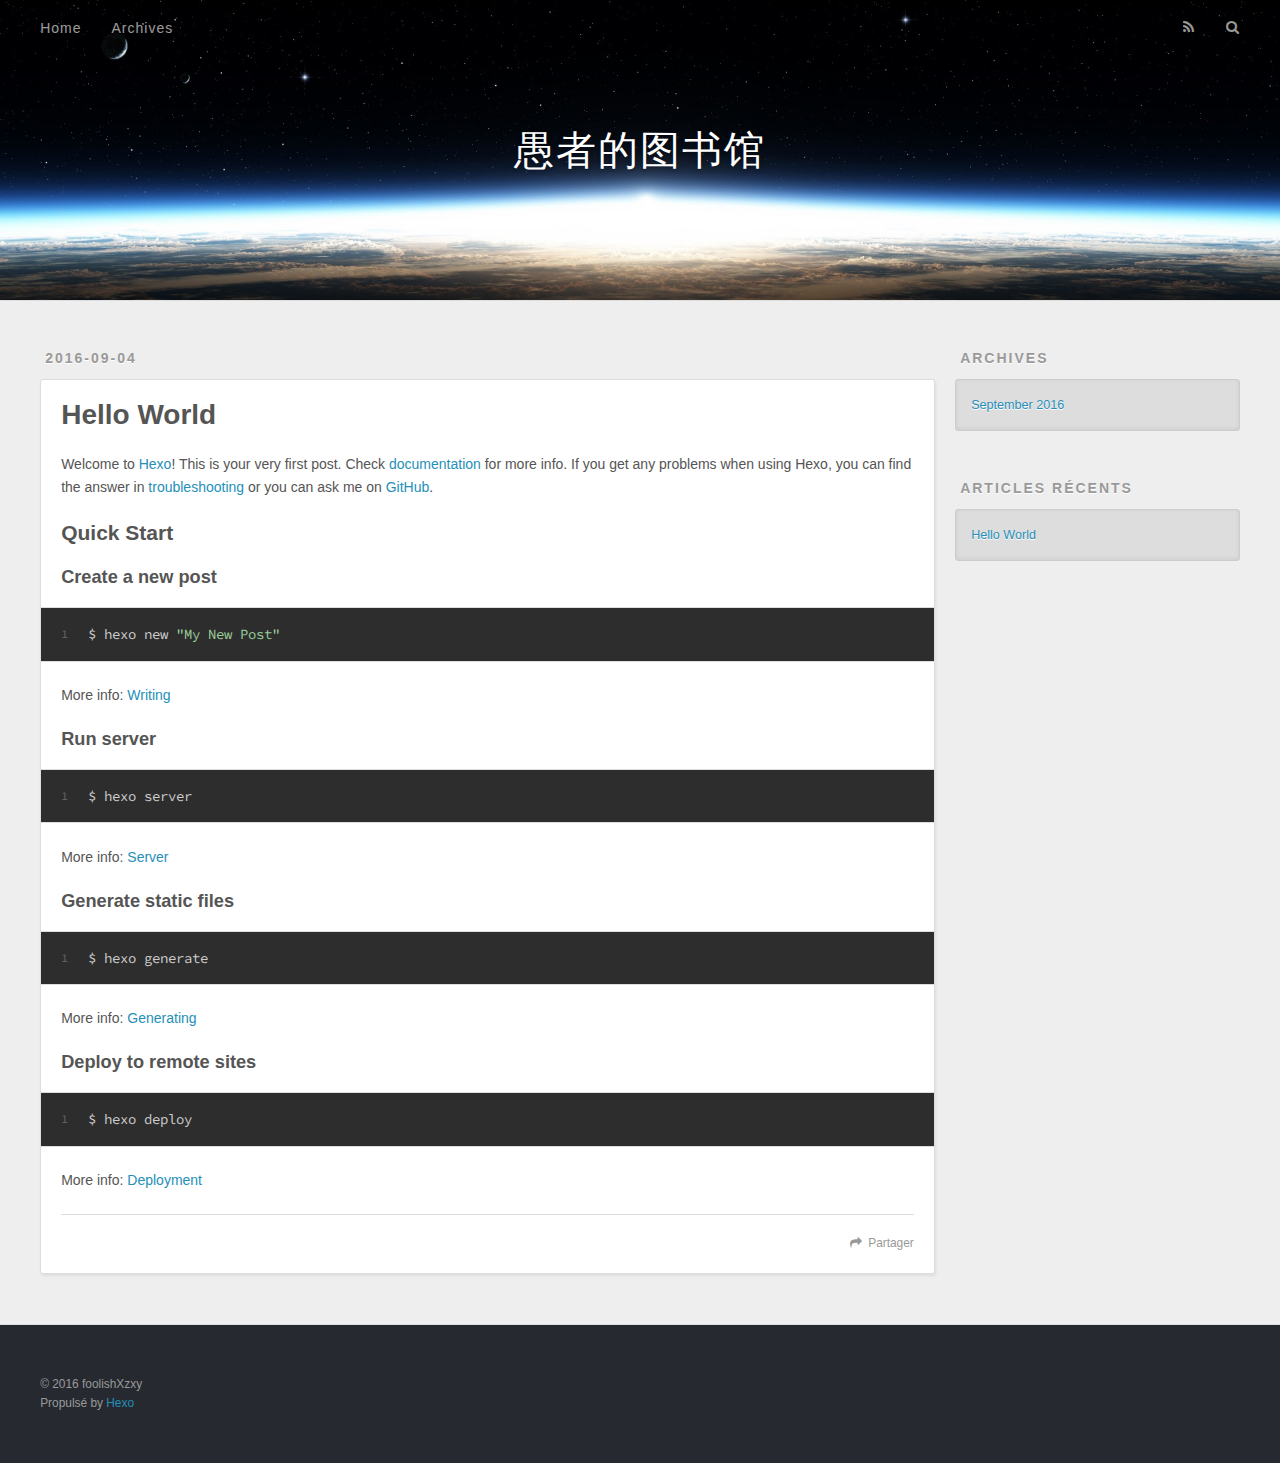
==== index.html @ aaadcf0c "站点更新:2016-09-04 10/57/06" ====
<!DOCTYPE html>
<html>
<head>
  <meta charset="utf-8">
  
  <title>愚者的图书馆</title>
  <meta name="viewport" content="width=device-width, initial-scale=1, maximum-scale=1">
  <meta property="og:type" content="website">
<meta property="og:title" content="愚者的图书馆">
<meta property="og:url" content="http://yoursite.com/index.html">
<meta property="og:site_name" content="愚者的图书馆">
<meta name="twitter:card" content="summary">
<meta name="twitter:title" content="愚者的图书馆">
  
    <link rel="alternate" href="/atom.xml" title="愚者的图书馆" type="application/atom+xml">
  
  
    <link rel="icon" href="/favicon.png">
  
  
    <link href="//fonts.googleapis.com/css?family=Source+Code+Pro" rel="stylesheet" type="text/css">
  
  <link rel="stylesheet" href="/css/style.css">
  

</head>

<body>
  <div id="container">
    <div id="wrap">
      <header id="header">
  <div id="banner"></div>
  <div id="header-outer" class="outer">
    <div id="header-title" class="inner">
      <h1 id="logo-wrap">
        <a href="/" id="logo">愚者的图书馆</a>
      </h1>
      
    </div>
    <div id="header-inner" class="inner">
      <nav id="main-nav">
        <a id="main-nav-toggle" class="nav-icon"></a>
        
          <a class="main-nav-link" href="/">Home</a>
        
          <a class="main-nav-link" href="/archives">Archives</a>
        
      </nav>
      <nav id="sub-nav">
        
          <a id="nav-rss-link" class="nav-icon" href="/atom.xml" title="Flux RSS"></a>
        
        <a id="nav-search-btn" class="nav-icon" title="Rechercher"></a>
      </nav>
      <div id="search-form-wrap">
        <form action="//google.com/search" method="get" accept-charset="UTF-8" class="search-form"><input type="search" name="q" results="0" class="search-form-input" placeholder="Search"><button type="submit" class="search-form-submit">&#xF002;</button><input type="hidden" name="sitesearch" value="http://yoursite.com"></form>
      </div>
    </div>
  </div>
</header>
      <div class="outer">
        <section id="main">
  
    <article id="post-hello-world" class="article article-type-post" itemscope itemprop="blogPost">
  <div class="article-meta">
    <a href="/2016/09/04/hello-world/" class="article-date">
  <time datetime="2016-09-04T02:25:10.338Z" itemprop="datePublished">2016-09-04</time>
</a>
    
  </div>
  <div class="article-inner">
    
    
      <header class="article-header">
        
  
    <h1 itemprop="name">
      <a class="article-title" href="/2016/09/04/hello-world/">Hello World</a>
    </h1>
  

      </header>
    
    <div class="article-entry" itemprop="articleBody">
      
        <p>Welcome to <a href="https://hexo.io/" target="_blank" rel="external">Hexo</a>! This is your very first post. Check <a href="https://hexo.io/docs/" target="_blank" rel="external">documentation</a> for more info. If you get any problems when using Hexo, you can find the answer in <a href="https://hexo.io/docs/troubleshooting.html" target="_blank" rel="external">troubleshooting</a> or you can ask me on <a href="https://github.com/hexojs/hexo/issues" target="_blank" rel="external">GitHub</a>.</p>
<h2 id="Quick-Start"><a href="#Quick-Start" class="headerlink" title="Quick Start"></a>Quick Start</h2><h3 id="Create-a-new-post"><a href="#Create-a-new-post" class="headerlink" title="Create a new post"></a>Create a new post</h3><figure class="highlight bash"><table><tr><td class="gutter"><pre><div class="line">1</div></pre></td><td class="code"><pre><div class="line">$ hexo new <span class="string">"My New Post"</span></div></pre></td></tr></table></figure>
<p>More info: <a href="https://hexo.io/docs/writing.html" target="_blank" rel="external">Writing</a></p>
<h3 id="Run-server"><a href="#Run-server" class="headerlink" title="Run server"></a>Run server</h3><figure class="highlight bash"><table><tr><td class="gutter"><pre><div class="line">1</div></pre></td><td class="code"><pre><div class="line">$ hexo server</div></pre></td></tr></table></figure>
<p>More info: <a href="https://hexo.io/docs/server.html" target="_blank" rel="external">Server</a></p>
<h3 id="Generate-static-files"><a href="#Generate-static-files" class="headerlink" title="Generate static files"></a>Generate static files</h3><figure class="highlight bash"><table><tr><td class="gutter"><pre><div class="line">1</div></pre></td><td class="code"><pre><div class="line">$ hexo generate</div></pre></td></tr></table></figure>
<p>More info: <a href="https://hexo.io/docs/generating.html" target="_blank" rel="external">Generating</a></p>
<h3 id="Deploy-to-remote-sites"><a href="#Deploy-to-remote-sites" class="headerlink" title="Deploy to remote sites"></a>Deploy to remote sites</h3><figure class="highlight bash"><table><tr><td class="gutter"><pre><div class="line">1</div></pre></td><td class="code"><pre><div class="line">$ hexo deploy</div></pre></td></tr></table></figure>
<p>More info: <a href="https://hexo.io/docs/deployment.html" target="_blank" rel="external">Deployment</a></p>

      
    </div>
    <footer class="article-footer">
      <a data-url="http://yoursite.com/2016/09/04/hello-world/" data-id="ciso03yk30000duiql0sd7szd" class="article-share-link">Partager</a>
      
      
    </footer>
  </div>
  
</article>


  

</section>
        
          <aside id="sidebar">
  
    

  
    

  
    
  
    
  <div class="widget-wrap">
    <h3 class="widget-title">Archives</h3>
    <div class="widget">
      <ul class="archive-list"><li class="archive-list-item"><a class="archive-list-link" href="/archives/2016/09/">September 2016</a></li></ul>
    </div>
  </div>


  
    
  <div class="widget-wrap">
    <h3 class="widget-title">Articles récents</h3>
    <div class="widget">
      <ul>
        
          <li>
            <a href="/2016/09/04/hello-world/">Hello World</a>
          </li>
        
      </ul>
    </div>
  </div>

  
</aside>
        
      </div>
      <footer id="footer">
  
  <div class="outer">
    <div id="footer-info" class="inner">
      &copy; 2016 foolishXzxy<br>
      Propulsé by <a href="http://hexo.io/" target="_blank">Hexo</a>
    </div>
  </div>
</footer>
    </div>
    <nav id="mobile-nav">
  
    <a href="/" class="mobile-nav-link">Home</a>
  
    <a href="/archives" class="mobile-nav-link">Archives</a>
  
</nav>
    

<script src="//ajax.googleapis.com/ajax/libs/jquery/2.0.3/jquery.min.js"></script>


  <link rel="stylesheet" href="/fancybox/jquery.fancybox.css">
  <script src="/fancybox/jquery.fancybox.pack.js"></script>


<script src="/js/script.js"></script>

  </div>
</body>
</html>
---- css/style.css ----
body {
  width: 100%;
}
body:before,
body:after {
  content: "";
  display: table;
}
body:after {
  clear: both;
}
html,
body,
div,
span,
applet,
object,
iframe,
h1,
h2,
h3,
h4,
h5,
h6,
p,
blockquote,
pre,
a,
abbr,
acronym,
address,
big,
cite,
code,
del,
dfn,
em,
img,
ins,
kbd,
q,
s,
samp,
small,
strike,
strong,
sub,
sup,
tt,
var,
dl,
dt,
dd,
ol,
ul,
li,
fieldset,
form,
label,
legend,
table,
caption,
tbody,
tfoot,
thead,
tr,
th,
td {
  margin: 0;
  padding: 0;
  border: 0;
  outline: 0;
  font-weight: inherit;
  font-style: inherit;
  font-family: inherit;
  font-size: 100%;
  vertical-align: baseline;
}
body {
  line-height: 1;
  color: #000;
  background: #fff;
}
ol,
ul {
  list-style: none;
}
table {
  border-collapse: separate;
  border-spacing: 0;
  vertical-align: middle;
}
caption,
th,
td {
  text-align: left;
  font-weight: normal;
  vertical-align: middle;
}
a img {
  border: none;
}
input,
button {
  margin: 0;
  padding: 0;
}
input::-moz-focus-inner,
button::-moz-focus-inner {
  border: 0;
  padding: 0;
}
@font-face {
  font-family: FontAwesome;
  font-style: normal;
  font-weight: normal;
  src: url("fonts/fontawesome-webfont.eot?v=#4.0.3");
  src: url("fonts/fontawesome-webfont.eot?#iefix&v=#4.0.3") format("embedded-opentype"), url("fonts/fontawesome-webfont.woff?v=#4.0.3") format("woff"), url("fonts/fontawesome-webfont.ttf?v=#4.0.3") format("truetype"), url("fonts/fontawesome-webfont.svg#fontawesomeregular?v=#4.0.3") format("svg");
}
html,
body,
#container {
  height: 100%;
}
body {
  background: #eee;
  font: 14px "Helvetica Neue", Helvetica, Arial, sans-serif;
  -webkit-text-size-adjust: 100%;
}
.outer {
  max-width: 1220px;
  margin: 0 auto;
  padding: 0 20px;
}
.outer:before,
.outer:after {
  content: "";
  display: table;
}
.outer:after {
  clear: both;
}
.inner {
  display: inline;
  float: left;
  width: 98.33333333333333%;
  margin: 0 0.833333333333333%;
}
.left,
.alignleft {
  float: left;
}
.right,
.alignright {
  float: right;
}
.clear {
  clear: both;
}
#container {
  position: relative;
}
.mobile-nav-on {
  overflow: hidden;
}
#wrap {
  height: 100%;
  width: 100%;
  position: absolute;
  top: 0;
  left: 0;
  -webkit-transition: 0.2s ease-out;
  -moz-transition: 0.2s ease-out;
  -ms-transition: 0.2s ease-out;
  transition: 0.2s ease-out;
  z-index: 1;
  background: #eee;
}
.mobile-nav-on #wrap {
  left: 280px;
}
@media screen and (min-width: 768px) {
  #main {
    display: inline;
    float: left;
    width: 73.33333333333333%;
    margin: 0 0.833333333333333%;
  }
}
.article-date,
.article-category-link,
.archive-year,
.widget-title {
  text-decoration: none;
  text-transform: uppercase;
  letter-spacing: 2px;
  color: #999;
  margin-bottom: 1em;
  margin-left: 5px;
  line-height: 1em;
  text-shadow: 0 1px #fff;
  font-weight: bold;
}
.article-inner,
.archive-article-inner {
  background: #fff;
  -webkit-box-shadow: 1px 2px 3px #ddd;
  box-shadow: 1px 2px 3px #ddd;
  border: 1px solid #ddd;
  border-radius: 3px;
}
.article-entry h1,
.widget h1 {
  font-size: 2em;
}
.article-entry h2,
.widget h2 {
  font-size: 1.5em;
}
.article-entry h3,
.widget h3 {
  font-size: 1.3em;
}
.article-entry h4,
.widget h4 {
  font-size: 1.2em;
}
.article-entry h5,
.widget h5 {
  font-size: 1em;
}
.article-entry h6,
.widget h6 {
  font-size: 1em;
  color: #999;
}
.article-entry hr,
.widget hr {
  border: 1px dashed #ddd;
}
.article-entry strong,
.widget strong {
  font-weight: bold;
}
.article-entry em,
.widget em,
.article-entry cite,
.widget cite {
  font-style: italic;
}
.article-entry sup,
.widget sup,
.article-entry sub,
.widget sub {
  font-size: 0.75em;
  line-height: 0;
  position: relative;
  vertical-align: baseline;
}
.article-entry sup,
.widget sup {
  top: -0.5em;
}
.article-entry sub,
.widget sub {
  bottom: -0.2em;
}
.article-entry small,
.widget small {
  font-size: 0.85em;
}
.article-entry acronym,
.widget acronym,
.article-entry abbr,
.widget abbr {
  border-bottom: 1px dotted;
}
.article-entry ul,
.widget ul,
.article-entry ol,
.widget ol,
.article-entry dl,
.widget dl {
  margin: 0 20px;
  line-height: 1.6em;
}
.article-entry ul ul,
.widget ul ul,
.article-entry ol ul,
.widget ol ul,
.article-entry ul ol,
.widget ul ol,
.article-entry ol ol,
.widget ol ol {
  margin-top: 0;
  margin-bottom: 0;
}
.article-entry ul,
.widget ul {
  list-style: disc;
}
.article-entry ol,
.widget ol {
  list-style: decimal;
}
.article-entry dt,
.widget dt {
  font-weight: bold;
}
#header {
  height: 300px;
  position: relative;
  border-bottom: 1px solid #ddd;
}
#header:before,
#header:after {
  content: "";
  position: absolute;
  left: 0;
  right: 0;
  height: 40px;
}
#header:before {
  top: 0;
  background: -webkit-linear-gradient(rgba(0,0,0,0.2), transparent);
  background: -moz-linear-gradient(rgba(0,0,0,0.2), transparent);
  background: -ms-linear-gradient(rgba(0,0,0,0.2), transparent);
  background: linear-gradient(rgba(0,0,0,0.2), transparent);
}
#header:after {
  bottom: 0;
  background: -webkit-linear-gradient(transparent, rgba(0,0,0,0.2));
  background: -moz-linear-gradient(transparent, rgba(0,0,0,0.2));
  background: -ms-linear-gradient(transparent, rgba(0,0,0,0.2));
  background: linear-gradient(transparent, rgba(0,0,0,0.2));
}
#header-outer {
  height: 100%;
  position: relative;
}
#header-inner {
  position: relative;
  overflow: hidden;
}
#banner {
  position: absolute;
  top: 0;
  left: 0;
  width: 100%;
  height: 100%;
  background: url("images/banner.jpg") center #000;
  -webkit-background-size: cover;
  -moz-background-size: cover;
  background-size: cover;
  z-index: -1;
}
#header-title {
  text-align: center;
  height: 40px;
  position: absolute;
  top: 50%;
  left: 0;
  margin-top: -20px;
}
#logo,
#subtitle {
  text-decoration: none;
  color: #fff;
  font-weight: 300;
  text-shadow: 0 1px 4px rgba(0,0,0,0.3);
}
#logo {
  font-size: 40px;
  line-height: 40px;
  letter-spacing: 2px;
}
#subtitle {
  font-size: 16px;
  line-height: 16px;
  letter-spacing: 1px;
}
#subtitle-wrap {
  margin-top: 16px;
}
#main-nav {
  float: left;
  margin-left: -15px;
}
.nav-icon,
.main-nav-link {
  float: left;
  color: #fff;
  opacity: 0.6;
  text-decoration: none;
  text-shadow: 0 1px rgba(0,0,0,0.2);
  -webkit-transition: opacity 0.2s;
  -moz-transition: opacity 0.2s;
  -ms-transition: opacity 0.2s;
  transition: opacity 0.2s;
  display: block;
  padding: 20px 15px;
}
.nav-icon:hover,
.main-nav-link:hover {
  opacity: 1;
}
.nav-icon {
  font-family: FontAwesome;
  text-align: center;
  font-size: 14px;
  width: 14px;
  height: 14px;
  padding: 20px 15px;
  position: relative;
  cursor: pointer;
}
.main-nav-link {
  font-weight: 300;
  letter-spacing: 1px;
}
@media screen and (max-width: 479px) {
  .main-nav-link {
    display: none;
  }
}
#main-nav-toggle {
  display: none;
}
#main-nav-toggle:before {
  content: "\f0c9";
}
@media screen and (max-width: 479px) {
  #main-nav-toggle {
    display: block;
  }
}
#sub-nav {
  float: right;
  margin-right: -15px;
}
#nav-rss-link:before {
  content: "\f09e";
}
#nav-search-btn:before {
  content: "\f002";
}
#search-form-wrap {
  position: absolute;
  top: 15px;
  width: 150px;
  height: 30px;
  right: -150px;
  opacity: 0;
  -webkit-transition: 0.2s ease-out;
  -moz-transition: 0.2s ease-out;
  -ms-transition: 0.2s ease-out;
  transition: 0.2s ease-out;
}
#search-form-wrap.on {
  opacity: 1;
  right: 0;
}
@media screen and (max-width: 479px) {
  #search-form-wrap {
    width: 100%;
    right: -100%;
  }
}
.search-form {
  position: absolute;
  top: 0;
  left: 0;
  right: 0;
  background: #fff;
  padding: 5px 15px;
  border-radius: 15px;
  -webkit-box-shadow: 0 0 10px rgba(0,0,0,0.3);
  box-shadow: 0 0 10px rgba(0,0,0,0.3);
}
.search-form-input {
  border: none;
  background: none;
  color: #555;
  width: 100%;
  font: 13px "Helvetica Neue", Helvetica, Arial, sans-serif;
  outline: none;
}
.search-form-input::-webkit-search-results-decoration,
.search-form-input::-webkit-search-cancel-button {
  -webkit-appearance: none;
}
.search-form-submit {
  position: absolute;
  top: 50%;
  right: 10px;
  margin-top: -7px;
  font: 13px FontAwesome;
  border: none;
  background: none;
  color: #bbb;
  cursor: pointer;
}
.search-form-submit:hover,
.search-form-submit:focus {
  color: #777;
}
.article {
  margin: 50px 0;
}
.article-inner {
  overflow: hidden;
}
.article-meta:before,
.article-meta:after {
  content: "";
  display: table;
}
.article-meta:after {
  clear: both;
}
.article-date {
  float: left;
}
.article-category {
  float: left;
  line-height: 1em;
  color: #ccc;
  text-shadow: 0 1px #fff;
  margin-left: 8px;
}
.article-category:before {
  content: "\2022";
}
.article-category-link {
  margin: 0 12px 1em;
}
.article-header {
  padding: 20px 20px 0;
}
.article-title {
  text-decoration: none;
  font-size: 2em;
  font-weight: bold;
  color: #555;
  line-height: 1.1em;
  -webkit-transition: color 0.2s;
  -moz-transition: color 0.2s;
  -ms-transition: color 0.2s;
  transition: color 0.2s;
}
a.article-title:hover {
  color: #258fb8;
}
.article-entry {
  color: #555;
  padding: 0 20px;
}
.article-entry:before,
.article-entry:after {
  content: "";
  display: table;
}
.article-entry:after {
  clear: both;
}
.article-entry p,
.article-entry table {
  line-height: 1.6em;
  margin: 1.6em 0;
}
.article-entry h1,
.article-entry h2,
.article-entry h3,
.article-entry h4,
.article-entry h5,
.article-entry h6 {
  font-weight: bold;
}
.article-entry h1,
.article-entry h2,
.article-entry h3,
.article-entry h4,
.article-entry h5,
.article-entry h6 {
  line-height: 1.1em;
  margin: 1.1em 0;
}
.article-entry a {
  color: #258fb8;
  text-decoration: none;
}
.article-entry a:hover {
  text-decoration: underline;
}
.article-entry ul,
.article-entry ol,
.article-entry dl {
  margin-top: 1.6em;
  margin-bottom: 1.6em;
}
.article-entry img,
.article-entry video {
  max-width: 100%;
  height: auto;
  display: block;
  margin: auto;
}
.article-entry iframe {
  border: none;
}
.article-entry table {
  width: 100%;
  border-collapse: collapse;
  border-spacing: 0;
}
.article-entry th {
  font-weight: bold;
  border-bottom: 3px solid #ddd;
  padding-bottom: 0.5em;
}
.article-entry td {
  border-bottom: 1px solid #ddd;
  padding: 10px 0;
}
.article-entry blockquote {
  font-family: Georgia, "Times New Roman", serif;
  font-size: 1.4em;
  margin: 1.6em 20px;
  text-align: center;
}
.article-entry blockquote footer {
  font-size: 14px;
  margin: 1.6em 0;
  font-family: "Helvetica Neue", Helvetica, Arial, sans-serif;
}
.article-entry blockquote footer cite:before {
  content: "—";
  padding: 0 0.5em;
}
.article-entry .pullquote {
  text-align: left;
  width: 45%;
  margin: 0;
}
.article-entry .pullquote.left {
  margin-left: 0.5em;
  margin-right: 1em;
}
.article-entry .pullquote.right {
  margin-right: 0.5em;
  margin-left: 1em;
}
.article-entry .caption {
  color: #999;
  display: block;
  font-size: 0.9em;
  margin-top: 0.5em;
  position: relative;
  text-align: center;
}
.article-entry .video-container {
  position: relative;
  padding-top: 56.25%;
  height: 0;
  overflow: hidden;
}
.article-entry .video-container iframe,
.article-entry .video-container object,
.article-entry .video-container embed {
  position: absolute;
  top: 0;
  left: 0;
  width: 100%;
  height: 100%;
  margin-top: 0;
}
.article-more-link a {
  display: inline-block;
  line-height: 1em;
  padding: 6px 15px;
  border-radius: 15px;
  background: #eee;
  color: #999;
  text-shadow: 0 1px #fff;
  text-decoration: none;
}
.article-more-link a:hover {
  background: #258fb8;
  color: #fff;
  text-decoration: none;
  text-shadow: 0 1px #1e7293;
}
.article-footer {
  font-size: 0.85em;
  line-height: 1.6em;
  border-top: 1px solid #ddd;
  padding-top: 1.6em;
  margin: 0 20px 20px;
}
.article-footer:before,
.article-footer:after {
  content: "";
  display: table;
}
.article-footer:after {
  clear: both;
}
.article-footer a {
  color: #999;
  text-decoration: none;
}
.article-footer a:hover {
  color: #555;
}
.article-tag-list-item {
  float: left;
  margin-right: 10px;
}
.article-tag-list-link:before {
  content: "#";
}
.article-comment-link {
  float: right;
}
.article-comment-link:before {
  content: "\f075";
  font-family: FontAwesome;
  padding-right: 8px;
}
.article-share-link {
  cursor: pointer;
  float: right;
  margin-left: 20px;
}
.article-share-link:before {
  content: "\f064";
  font-family: FontAwesome;
  padding-right: 6px;
}
#article-nav {
  position: relative;
}
#article-nav:before,
#article-nav:after {
  content: "";
  display: table;
}
#article-nav:after {
  clear: both;
}
@media screen and (min-width: 768px) {
  #article-nav {
    margin: 50px 0;
  }
  #article-nav:before {
    width: 8px;
    height: 8px;
    position: absolute;
    top: 50%;
    left: 50%;
    margin-top: -4px;
    margin-left: -4px;
    content: "";
    border-radius: 50%;
    background: #ddd;
    -webkit-box-shadow: 0 1px 2px #fff;
    box-shadow: 0 1px 2px #fff;
  }
}
.article-nav-link-wrap {
  text-decoration: none;
  text-shadow: 0 1px #fff;
  color: #999;
  -webkit-box-sizing: border-box;
  -moz-box-sizing: border-box;
  box-sizing: border-box;
  margin-top: 50px;
  text-align: center;
  display: block;
}
.article-nav-link-wrap:hover {
  color: #555;
}
@media screen and (min-width: 768px) {
  .article-nav-link-wrap {
    width: 50%;
    margin-top: 0;
  }
}
@media screen and (min-width: 768px) {
  #article-nav-newer {
    float: left;
    text-align: right;
    padding-right: 20px;
  }
}
@media screen and (min-width: 768px) {
  #article-nav-older {
    float: right;
    text-align: left;
    padding-left: 20px;
  }
}
.article-nav-caption {
  text-transform: uppercase;
  letter-spacing: 2px;
  color: #ddd;
  line-height: 1em;
  font-weight: bold;
}
#article-nav-newer .article-nav-caption {
  margin-right: -2px;
}
.article-nav-title {
  font-size: 0.85em;
  line-height: 1.6em;
  margin-top: 0.5em;
}
.article-share-box {
  position: absolute;
  display: none;
  background: #fff;
  -webkit-box-shadow: 1px 2px 10px rgba(0,0,0,0.2);
  box-shadow: 1px 2px 10px rgba(0,0,0,0.2);
  border-radius: 3px;
  margin-left: -145px;
  overflow: hidden;
  z-index: 1;
}
.article-share-box.on {
  display: block;
}
.article-share-input {
  width: 100%;
  background: none;
  -webkit-box-sizing: border-box;
  -moz-box-sizing: border-box;
  box-sizing: border-box;
  font: 14px "Helvetica Neue", Helvetica, Arial, sans-serif;
  padding: 0 15px;
  color: #555;
  outline: none;
  border: 1px solid #ddd;
  border-radius: 3px 3px 0 0;
  height: 36px;
  line-height: 36px;
}
.article-share-links {
  background: #eee;
}
.article-share-links:before,
.article-share-links:after {
  content: "";
  display: table;
}
.article-share-links:after {
  clear: both;
}
.article-share-twitter,
.article-share-facebook,
.article-share-pinterest,
.article-share-google {
  width: 50px;
  height: 36px;
  display: block;
  float: left;
  position: relative;
  color: #999;
  text-shadow: 0 1px #fff;
}
.article-share-twitter:before,
.article-share-facebook:before,
.article-share-pinterest:before,
.article-share-google:before {
  font-size: 20px;
  font-family: FontAwesome;
  width: 20px;
  height: 20px;
  position: absolute;
  top: 50%;
  left: 50%;
  margin-top: -10px;
  margin-left: -10px;
  text-align: center;
}
.article-share-twitter:hover,
.article-share-facebook:hover,
.article-share-pinterest:hover,
.article-share-google:hover {
  color: #fff;
}
.article-share-twitter:before {
  content: "\f099";
}
.article-share-twitter:hover {
  background: #00aced;
  text-shadow: 0 1px #008abe;
}
.article-share-facebook:before {
  content: "\f09a";
}
.article-share-facebook:hover {
  background: #3b5998;
  text-shadow: 0 1px #2f477a;
}
.article-share-pinterest:before {
  content: "\f0d2";
}
.article-share-pinterest:hover {
  background: #cb2027;
  text-shadow: 0 1px #a21a1f;
}
.article-share-google:before {
  content: "\f0d5";
}
.article-share-google:hover {
  background: #dd4b39;
  text-shadow: 0 1px #be3221;
}
.article-gallery {
  background: #000;
  position: relative;
}
.article-gallery-photos {
  position: relative;
  overflow: hidden;
}
.article-gallery-img {
  display: none;
  max-width: 100%;
}
.article-gallery-img:first-child {
  display: block;
}
.article-gallery-img.loaded {
  position: absolute;
  display: block;
}
.article-gallery-img img {
  display: block;
  max-width: 100%;
  margin: 0 auto;
}
#comments {
  background: #fff;
  -webkit-box-shadow: 1px 2px 3px #ddd;
  box-shadow: 1px 2px 3px #ddd;
  padding: 20px;
  border: 1px solid #ddd;
  border-radius: 3px;
  margin: 50px 0;
}
#comments a {
  color: #258fb8;
}
.archives-wrap {
  margin: 50px 0;
}
.archives:before,
.archives:after {
  content: "";
  display: table;
}
.archives:after {
  clear: both;
}
.archive-year-wrap {
  margin-bottom: 1em;
}
.archives {
  -webkit-column-gap: 10px;
  -moz-column-gap: 10px;
  column-gap: 10px;
}
@media screen and (min-width: 480px) and (max-width: 767px) {
  .archives {
    -webkit-column-count: 2;
    -moz-column-count: 2;
    column-count: 2;
  }
}
@media screen and (min-width: 768px) {
  .archives {
    -webkit-column-count: 3;
    -moz-column-count: 3;
    column-count: 3;
  }
}
.archive-article {
  -webkit-column-break-inside: avoid;
  page-break-inside: avoid;
  overflow: hidden;
  break-inside: avoid-column;
}
.archive-article-inner {
  padding: 10px;
  margin-bottom: 15px;
}
.archive-article-title {
  text-decoration: none;
  font-weight: bold;
  color: #555;
  -webkit-transition: color 0.2s;
  -moz-transition: color 0.2s;
  -ms-transition: color 0.2s;
  transition: color 0.2s;
  line-height: 1.6em;
}
.archive-article-title:hover {
  color: #258fb8;
}
.archive-article-footer {
  margin-top: 1em;
}
.archive-article-date {
  color: #999;
  text-decoration: none;
  font-size: 0.85em;
  line-height: 1em;
  margin-bottom: 0.5em;
  display: block;
}
#page-nav {
  margin: 50px auto;
  background: #fff;
  -webkit-box-shadow: 1px 2px 3px #ddd;
  box-shadow: 1px 2px 3px #ddd;
  border: 1px solid #ddd;
  border-radius: 3px;
  text-align: center;
  color: #999;
  overflow: hidden;
}
#page-nav:before,
#page-nav:after {
  content: "";
  display: table;
}
#page-nav:after {
  clear: both;
}
#page-nav a,
#page-nav span {
  padding: 10px 20px;
  line-height: 1;
  height: 2ex;
}
#page-nav a {
  color: #999;
  text-decoration: none;
}
#page-nav a:hover {
  background: #999;
  color: #fff;
}
#page-nav .prev {
  float: left;
}
#page-nav .next {
  float: right;
}
#page-nav .page-number {
  display: inline-block;
}
@media screen and (max-width: 479px) {
  #page-nav .page-number {
    display: none;
  }
}
#page-nav .current {
  color: #555;
  font-weight: bold;
}
#page-nav .space {
  color: #ddd;
}
#footer {
  background: #262a30;
  padding: 50px 0;
  border-top: 1px solid #ddd;
  color: #999;
}
#footer a {
  color: #258fb8;
  text-decoration: none;
}
#footer a:hover {
  text-decoration: underline;
}
#footer-info {
  line-height: 1.6em;
  font-size: 0.85em;
}
.article-entry pre,
.article-entry .highlight {
  background: #2d2d2d;
  margin: 0 -20px;
  padding: 15px 20px;
  border-style: solid;
  border-color: #ddd;
  border-width: 1px 0;
  overflow: auto;
  color: #ccc;
  line-height: 22.400000000000002px;
}
.article-entry .highlight .gutter pre,
.article-entry .gist .gist-file .gist-data .line-numbers {
  color: #666;
  font-size: 0.85em;
}
.article-entry pre,
.article-entry code {
  font-family: "Source Code Pro", Consolas, Monaco, Menlo, Consolas, monospace;
}
.article-entry code {
  background: #eee;
  text-shadow: 0 1px #fff;
  padding: 0 0.3em;
}
.article-entry pre code {
  background: none;
  text-shadow: none;
  padding: 0;
}
.article-entry .highlight pre {
  border: none;
  margin: 0;
  padding: 0;
}
.article-entry .highlight table {
  margin: 0;
  width: auto;
}
.article-entry .highlight td {
  border: none;
  padding: 0;
}
.article-entry .highlight figcaption {
  font-size: 0.85em;
  color: #999;
  line-height: 1em;
  margin-bottom: 1em;
}
.article-entry .highlight figcaption:before,
.article-entry .highlight figcaption:after {
  content: "";
  display: table;
}
.article-entry .highlight figcaption:after {
  clear: both;
}
.article-entry .highlight figcaption a {
  float: right;
}
.article-entry .highlight .gutter pre {
  text-align: right;
  padding-right: 20px;
}
.article-entry .highlight .line {
  height: 22.400000000000002px;
}
.article-entry .highlight .line.marked {
  background: #515151;
}
.article-entry .gist {
  margin: 0 -20px;
  border-style: solid;
  border-color: #ddd;
  border-width: 1px 0;
  background: #2d2d2d;
  padding: 15px 20px 15px 0;
}
.article-entry .gist .gist-file {
  border: none;
  font-family: "Source Code Pro", Consolas, Monaco, Menlo, Consolas, monospace;
  margin: 0;
}
.article-entry .gist .gist-file .gist-data {
  background: none;
  border: none;
}
.article-entry .gist .gist-file .gist-data .line-numbers {
  background: none;
  border: none;
  padding: 0 20px 0 0;
}
.article-entry .gist .gist-file .gist-data .line-data {
  padding: 0 !important;
}
.article-entry .gist .gist-file .highlight {
  margin: 0;
  padding: 0;
  border: none;
}
.article-entry .gist .gist-file .gist-meta {
  background: #2d2d2d;
  color: #999;
  font: 0.85em "Helvetica Neue", Helvetica, Arial, sans-serif;
  text-shadow: 0 0;
  padding: 0;
  margin-top: 1em;
  margin-left: 20px;
}
.article-entry .gist .gist-file .gist-meta a {
  color: #258fb8;
  font-weight: normal;
}
.article-entry .gist .gist-file .gist-meta a:hover {
  text-decoration: underline;
}
pre .comment,
pre .title {
  color: #999;
}
pre .variable,
pre .attribute,
pre .tag,
pre .regexp,
pre .ruby .constant,
pre .xml .tag .title,
pre .xml .pi,
pre .xml .doctype,
pre .html .doctype,
pre .css .id,
pre .css .class,
pre .css .pseudo {
  color: #f2777a;
}
pre .number,
pre .preprocessor,
pre .built_in,
pre .literal,
pre .params,
pre .constant {
  color: #f99157;
}
pre .class,
pre .ruby .class .title,
pre .css .rules .attribute {
  color: #9c9;
}
pre .string,
pre .value,
pre .inheritance,
pre .header,
pre .ruby .symbol,
pre .xml .cdata {
  color: #9c9;
}
pre .css .hexcolor {
  color: #6cc;
}
pre .function,
pre .python .decorator,
pre .python .title,
pre .ruby .function .title,
pre .ruby .title .keyword,
pre .perl .sub,
pre .javascript .title,
pre .coffeescript .title {
  color: #69c;
}
pre .keyword,
pre .javascript .function {
  color: #c9c;
}
@media screen and (max-width: 479px) {
  #mobile-nav {
    position: absolute;
    top: 0;
    left: 0;
    width: 280px;
    height: 100%;
    background: #191919;
    border-right: 1px solid #fff;
  }
}
@media screen and (max-width: 479px) {
  .mobile-nav-link {
    display: block;
    color: #999;
    text-decoration: none;
    padding: 15px 20px;
    font-weight: bold;
  }
  .mobile-nav-link:hover {
    color: #fff;
  }
}
@media screen and (min-width: 768px) {
  #sidebar {
    display: inline;
    float: left;
    width: 23.333333333333332%;
    margin: 0 0.833333333333333%;
  }
}
.widget-wrap {
  margin: 50px 0;
}
.widget {
  color: #777;
  text-shadow: 0 1px #fff;
  background: #ddd;
  -webkit-box-shadow: 0 -1px 4px #ccc inset;
  box-shadow: 0 -1px 4px #ccc inset;
  border: 1px solid #ccc;
  padding: 15px;
  border-radius: 3px;
}
.widget a {
  color: #258fb8;
  text-decoration: none;
}
.widget a:hover {
  text-decoration: underline;
}
.widget ul ul,
.widget ol ul,
.widget dl ul,
.widget ul ol,
.widget ol ol,
.widget dl ol,
.widget ul dl,
.widget ol dl,
.widget dl dl {
  margin-left: 15px;
  list-style: disc;
}
.widget {
  line-height: 1.6em;
  word-wrap: break-word;
  font-size: 0.9em;
}
.widget ul,
.widget ol {
  list-style: none;
  margin: 0;
}
.widget ul ul,
.widget ol ul,
.widget ul ol,
.widget ol ol {
  margin: 0 20px;
}
.widget ul ul,
.widget ol ul {
  list-style: disc;
}
.widget ul ol,
.widget ol ol {
  list-style: decimal;
}
.category-list-count,
.tag-list-count,
.archive-list-count {
  padding-left: 5px;
  color: #999;
  font-size: 0.85em;
}
.category-list-count:before,
.tag-list-count:before,
.archive-list-count:before {
  content: "(";
}
.category-list-count:after,
.tag-list-count:after,
.archive-list-count:after {
  content: ")";
}
.tagcloud a {
  margin-right: 5px;
  display: inline-block;
}
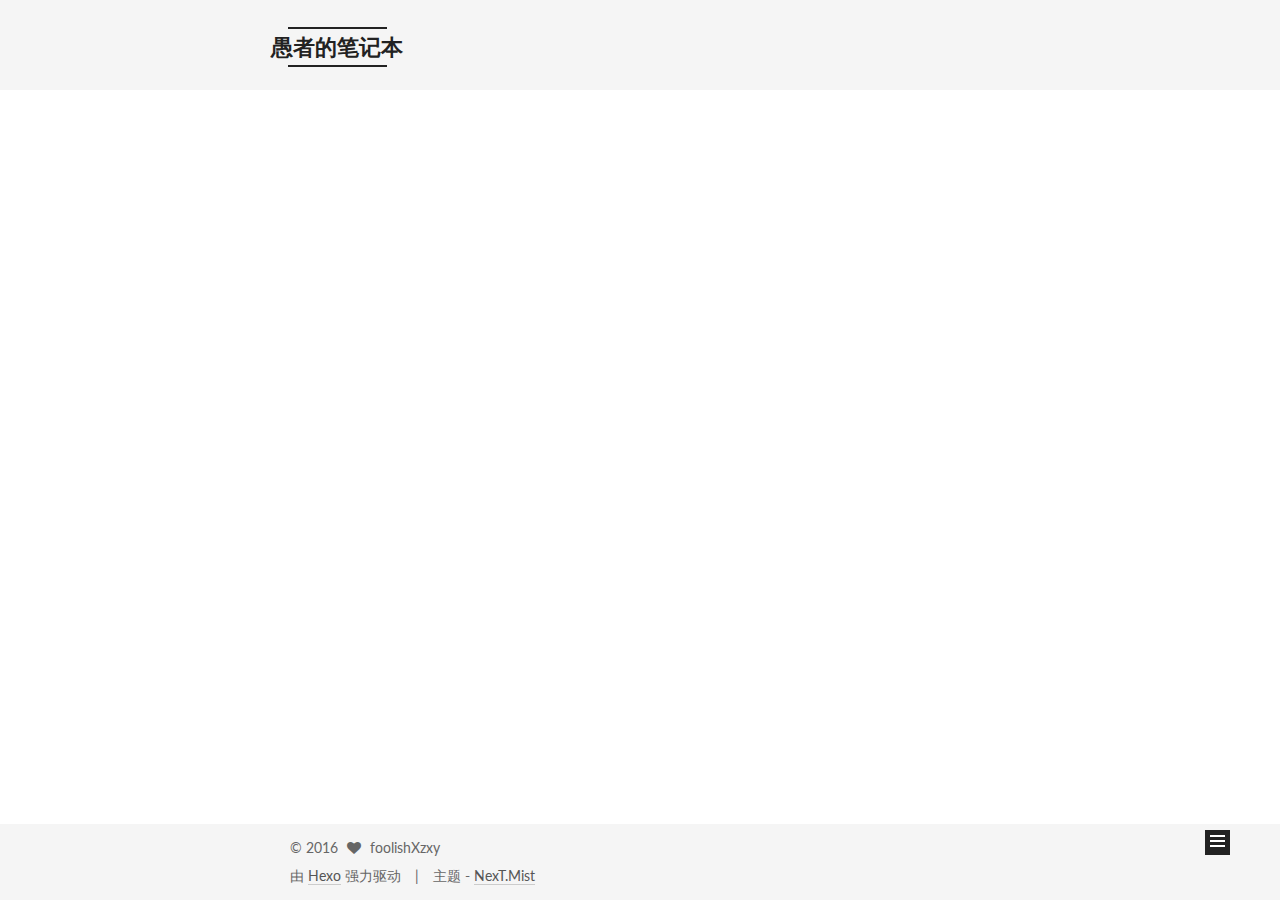
==== commit 83f31fb8: "站点更新:2016-09-04 21/03/13" ====
--- a/index.html
+++ b/index.html
@@ -1,180 +1,561 @@
-<!DOCTYPE html>
-<html>
+<!doctype html>
+
+
+
+  
+
+
+<html class="theme-next mist use-motion">
 <head>
-  <meta charset="utf-8">
-  
-  <title>愚者的图书馆</title>
-  <meta name="viewport" content="width=device-width, initial-scale=1, maximum-scale=1">
-  <meta property="og:type" content="website">
-<meta property="og:title" content="愚者的图书馆">
+  <meta charset="UTF-8"/>
+<meta http-equiv="X-UA-Compatible" content="IE=edge,chrome=1" />
+<meta name="viewport" content="width=device-width, initial-scale=1, maximum-scale=1"/>
+
+
+
+<meta http-equiv="Cache-Control" content="no-transform" />
+<meta http-equiv="Cache-Control" content="no-siteapp" />
+
+
+
+
+
+
+
+
+
+
+
+
+  
+  
+  <link href="/vendors/fancybox/source/jquery.fancybox.css?v=2.1.5" rel="stylesheet" type="text/css" />
+
+
+
+
+  
+  
+  
+  
+
+  
+    
+    
+  
+
+  
+
+  
+
+  
+
+  
+
+  
+    
+    
+    <link href="//fonts.googleapis.com/css?family=Lato:300,300italic,400,400italic,700,700italic&subset=latin,latin-ext" rel="stylesheet" type="text/css">
+  
+
+
+
+
+
+
+<link href="/vendors/font-awesome/css/font-awesome.min.css?v=4.4.0" rel="stylesheet" type="text/css" />
+
+<link href="/css/main.css?v=5.0.1" rel="stylesheet" type="text/css" />
+
+
+  <meta name="keywords" content="Hexo, NexT" />
+
+
+
+
+
+  <link rel="alternate" href="/atom.xml" title="愚者的笔记本" type="application/atom+xml" />
+
+
+
+
+  <link rel="shortcut icon" type="image/x-icon" href="/favicon.ico?v=5.0.1" />
+
+
+
+
+
+
+<meta name="description" content="Stay hungry. Stay foolish.">
+<meta property="og:type" content="website">
+<meta property="og:title" content="愚者的笔记本">
 <meta property="og:url" content="http://yoursite.com/index.html">
-<meta property="og:site_name" content="愚者的图书馆">
+<meta property="og:site_name" content="愚者的笔记本">
+<meta property="og:description" content="Stay hungry. Stay foolish.">
 <meta name="twitter:card" content="summary">
-<meta name="twitter:title" content="愚者的图书馆">
-  
-    <link rel="alternate" href="/atom.xml" title="愚者的图书馆" type="application/atom+xml">
-  
-  
-    <link rel="icon" href="/favicon.png">
-  
-  
-    <link href="//fonts.googleapis.com/css?family=Source+Code+Pro" rel="stylesheet" type="text/css">
-  
-  <link rel="stylesheet" href="/css/style.css">
-  
-
+<meta name="twitter:title" content="愚者的笔记本">
+<meta name="twitter:description" content="Stay hungry. Stay foolish.">
+
+
+
+<script type="text/javascript" id="hexo.configuration">
+  var NexT = window.NexT || {};
+  var CONFIG = {
+    scheme: 'Mist',
+    sidebar: {"position":"left","display":"post"},
+    fancybox: true,
+    motion: true,
+    duoshuo: {
+      userId: 0,
+      author: '博主'
+    }
+  };
+</script>
+
+
+
+
+  <link rel="canonical" href="http://yoursite.com/"/>
+
+  <title> 愚者的笔记本 </title>
 </head>
 
-<body>
-  <div id="container">
-    <div id="wrap">
-      <header id="header">
-  <div id="banner"></div>
-  <div id="header-outer" class="outer">
-    <div id="header-title" class="inner">
-      <h1 id="logo-wrap">
-        <a href="/" id="logo">愚者的图书馆</a>
-      </h1>
+<body itemscope itemtype="http://schema.org/WebPage" lang="zh-Hans">
+
+  
+
+
+
+
+
+
+
+
+
+
+  
+  
+    
+  
+
+  <div class="container one-collumn sidebar-position-left 
+   page-home 
+ ">
+    <div class="headband"></div>
+
+    <header id="header" class="header" itemscope itemtype="http://schema.org/WPHeader">
+      <div class="header-inner"><div class="site-meta ">
+  
+
+  <div class="custom-logo-site-title">
+    <a href="/"  class="brand" rel="start">
+      <span class="logo-line-before"><i></i></span>
+      <span class="site-title">愚者的笔记本</span>
+      <span class="logo-line-after"><i></i></span>
+    </a>
+  </div>
+  <p class="site-subtitle">foolishXzxy的博客</p>
+</div>
+
+<div class="site-nav-toggle">
+  <button>
+    <span class="btn-bar"></span>
+    <span class="btn-bar"></span>
+    <span class="btn-bar"></span>
+  </button>
+</div>
+
+<nav class="site-nav">
+  
+
+  
+    <ul id="menu" class="menu">
+      
+        
+        <li class="menu-item menu-item-home">
+          <a href="/" rel="section">
+            
+              <i class="menu-item-icon fa fa-fw fa-home"></i> <br />
+            
+            首页
+          </a>
+        </li>
+      
+        
+        <li class="menu-item menu-item-categories">
+          <a href="/categories" rel="section">
+            
+              <i class="menu-item-icon fa fa-fw fa-th"></i> <br />
+            
+            分类
+          </a>
+        </li>
+      
+        
+        <li class="menu-item menu-item-about">
+          <a href="/about" rel="section">
+            
+              <i class="menu-item-icon fa fa-fw fa-user"></i> <br />
+            
+            关于
+          </a>
+        </li>
+      
+        
+        <li class="menu-item menu-item-archives">
+          <a href="/archives" rel="section">
+            
+              <i class="menu-item-icon fa fa-fw fa-archive"></i> <br />
+            
+            归档
+          </a>
+        </li>
+      
+        
+        <li class="menu-item menu-item-tags">
+          <a href="/tags" rel="section">
+            
+              <i class="menu-item-icon fa fa-fw fa-tags"></i> <br />
+            
+            标签
+          </a>
+        </li>
+      
+        
+        <li class="menu-item menu-item-commonweal">
+          <a href="/404.html" rel="section">
+            
+              <i class="menu-item-icon fa fa-fw fa-heartbeat"></i> <br />
+            
+            公益404
+          </a>
+        </li>
+      
+
+      
+    </ul>
+  
+
+  
+</nav>
+
+ </div>
+    </header>
+
+    <main id="main" class="main">
+      <div class="main-inner">
+        <div class="content-wrap">
+          <div id="content" class="content">
+            
+  <section id="posts" class="posts-expand">
+    
+      
+
+  
+  
+
+  
+  
+  
+
+  <article class="post post-type-normal " itemscope itemtype="http://schema.org/Article">
+
+    
+      <header class="post-header">
+
+        
+        
+          <h1 class="post-title" itemprop="name headline">
+            
+            
+              
+                
+                <a class="post-title-link" href="/2016/09/05/first/" itemprop="url">
+                  first
+                </a>
+              
+            
+          </h1>
+        
+
+        <div class="post-meta">
+          <span class="post-time">
+            <span class="post-meta-item-icon">
+              <i class="fa fa-calendar-o"></i>
+            </span>
+            <span class="post-meta-item-text">发表于</span>
+            <time itemprop="dateCreated" datetime="2016-09-04T16:56:39Z" content="2016-09-04">
+              2016-09-04
+            </time>
+          </span>
+
+          
+
+          
+            
+          
+
+          
+
+          
+          
+
+          
+        </div>
+      </header>
+    
+
+
+    <div class="post-body" itemprop="articleBody">
+
+      
+      
+
+      
+        
+          
+            
+          
+        
       
     </div>
-    <div id="header-inner" class="inner">
-      <nav id="main-nav">
-        <a id="main-nav-toggle" class="nav-icon"></a>
-        
-          <a class="main-nav-link" href="/">Home</a>
-        
-          <a class="main-nav-link" href="/archives">Archives</a>
-        
-      </nav>
-      <nav id="sub-nav">
-        
-          <a id="nav-rss-link" class="nav-icon" href="/atom.xml" title="Flux RSS"></a>
-        
-        <a id="nav-search-btn" class="nav-icon" title="Rechercher"></a>
-      </nav>
-      <div id="search-form-wrap">
-        <form action="//google.com/search" method="get" accept-charset="UTF-8" class="search-form"><input type="search" name="q" results="0" class="search-form-input" placeholder="Search"><button type="submit" class="search-form-submit">&#xF002;</button><input type="hidden" name="sitesearch" value="http://yoursite.com"></form>
-      </div>
+
+    <div>
+      
+    </div>
+
+    <div>
+      
+    </div>
+
+    <footer class="post-footer">
+      
+
+      
+
+      
+      
+        <div class="post-eof"></div>
+      
+    </footer>
+  </article>
+
+
+    
+  </section>
+
+  
+
+
+          </div>
+          
+
+
+          
+
+        </div>
+        
+          
+  
+  <div class="sidebar-toggle">
+    <div class="sidebar-toggle-line-wrap">
+      <span class="sidebar-toggle-line sidebar-toggle-line-first"></span>
+      <span class="sidebar-toggle-line sidebar-toggle-line-middle"></span>
+      <span class="sidebar-toggle-line sidebar-toggle-line-last"></span>
     </div>
   </div>
-</header>
-      <div class="outer">
-        <section id="main">
-  
-    <article id="post-hello-world" class="article article-type-post" itemscope itemprop="blogPost">
-  <div class="article-meta">
-    <a href="/2016/09/04/hello-world/" class="article-date">
-  <time datetime="2016-09-04T02:25:10.338Z" itemprop="datePublished">2016-09-04</time>
-</a>
-    
-  </div>
-  <div class="article-inner">
-    
-    
-      <header class="article-header">
-        
-  
-    <h1 itemprop="name">
-      <a class="article-title" href="/2016/09/04/hello-world/">Hello World</a>
-    </h1>
-  
-
-      </header>
-    
-    <div class="article-entry" itemprop="articleBody">
-      
-        <p>Welcome to <a href="https://hexo.io/" target="_blank" rel="external">Hexo</a>! This is your very first post. Check <a href="https://hexo.io/docs/" target="_blank" rel="external">documentation</a> for more info. If you get any problems when using Hexo, you can find the answer in <a href="https://hexo.io/docs/troubleshooting.html" target="_blank" rel="external">troubleshooting</a> or you can ask me on <a href="https://github.com/hexojs/hexo/issues" target="_blank" rel="external">GitHub</a>.</p>
-<h2 id="Quick-Start"><a href="#Quick-Start" class="headerlink" title="Quick Start"></a>Quick Start</h2><h3 id="Create-a-new-post"><a href="#Create-a-new-post" class="headerlink" title="Create a new post"></a>Create a new post</h3><figure class="highlight bash"><table><tr><td class="gutter"><pre><div class="line">1</div></pre></td><td class="code"><pre><div class="line">$ hexo new <span class="string">"My New Post"</span></div></pre></td></tr></table></figure>
-<p>More info: <a href="https://hexo.io/docs/writing.html" target="_blank" rel="external">Writing</a></p>
-<h3 id="Run-server"><a href="#Run-server" class="headerlink" title="Run server"></a>Run server</h3><figure class="highlight bash"><table><tr><td class="gutter"><pre><div class="line">1</div></pre></td><td class="code"><pre><div class="line">$ hexo server</div></pre></td></tr></table></figure>
-<p>More info: <a href="https://hexo.io/docs/server.html" target="_blank" rel="external">Server</a></p>
-<h3 id="Generate-static-files"><a href="#Generate-static-files" class="headerlink" title="Generate static files"></a>Generate static files</h3><figure class="highlight bash"><table><tr><td class="gutter"><pre><div class="line">1</div></pre></td><td class="code"><pre><div class="line">$ hexo generate</div></pre></td></tr></table></figure>
-<p>More info: <a href="https://hexo.io/docs/generating.html" target="_blank" rel="external">Generating</a></p>
-<h3 id="Deploy-to-remote-sites"><a href="#Deploy-to-remote-sites" class="headerlink" title="Deploy to remote sites"></a>Deploy to remote sites</h3><figure class="highlight bash"><table><tr><td class="gutter"><pre><div class="line">1</div></pre></td><td class="code"><pre><div class="line">$ hexo deploy</div></pre></td></tr></table></figure>
-<p>More info: <a href="https://hexo.io/docs/deployment.html" target="_blank" rel="external">Deployment</a></p>
-
-      
+
+  <aside id="sidebar" class="sidebar">
+    <div class="sidebar-inner">
+
+      
+
+      
+
+      <section class="site-overview sidebar-panel  sidebar-panel-active ">
+        <div class="site-author motion-element" itemprop="author" itemscope itemtype="http://schema.org/Person">
+          <img class="site-author-image" itemprop="image"
+               src="/uploads/avatar.jpg"
+               alt="foolishXzxy" />
+          <p class="site-author-name" itemprop="name">foolishXzxy</p>
+          <p class="site-description motion-element" itemprop="description">Stay hungry. Stay foolish.</p>
+        </div>
+        <nav class="site-state motion-element">
+          <div class="site-state-item site-state-posts">
+            <a href="/archives">
+              <span class="site-state-item-count">1</span>
+              <span class="site-state-item-name">日志</span>
+            </a>
+          </div>
+
+          
+
+          
+
+        </nav>
+
+        
+          <div class="feed-link motion-element">
+            <a href="/atom.xml" rel="alternate">
+              <i class="fa fa-rss"></i>
+              RSS
+            </a>
+          </div>
+        
+
+        <div class="links-of-author motion-element">
+          
+            
+              <span class="links-of-author-item">
+                <a href="https://github.com/foolishXzxy" target="_blank" title="GitHub">
+                  
+                    <i class="fa fa-fw fa-github"></i>
+                  
+                  GitHub
+                </a>
+              </span>
+            
+              <span class="links-of-author-item">
+                <a href="https://www.zhihu.com/people/liu-meng-41-98" target="_blank" title="知乎">
+                  
+                    <i class="fa fa-fw fa-globe"></i>
+                  
+                  知乎
+                </a>
+              </span>
+            
+          
+        </div>
+
+        
+        
+
+        
+        
+
+      </section>
+
+      
+
     </div>
-    <footer class="article-footer">
-      <a data-url="http://yoursite.com/2016/09/04/hello-world/" data-id="ciso03yk30000duiql0sd7szd" class="article-share-link">Partager</a>
-      
-      
+  </aside>
+
+
+        
+      </div>
+    </main>
+
+    <footer id="footer" class="footer">
+      <div class="footer-inner">
+        <div class="copyright" >
+  
+  &copy; 
+  <span itemprop="copyrightYear">2016</span>
+  <span class="with-love">
+    <i class="fa fa-heart"></i>
+  </span>
+  <span class="author" itemprop="copyrightHolder">foolishXzxy</span>
+</div>
+
+<div class="powered-by">
+  由 <a class="theme-link" href="https://hexo.io">Hexo</a> 强力驱动
+</div>
+
+<div class="theme-info">
+  主题 -
+  <a class="theme-link" href="https://github.com/iissnan/hexo-theme-next">
+    NexT.Mist
+  </a>
+</div>
+
+        
+
+        
+      </div>
     </footer>
-  </div>
-  
-</article>
-
-
-  
-
-</section>
-        
-          <aside id="sidebar">
-  
-    
-
-  
-    
-
-  
-    
-  
-    
-  <div class="widget-wrap">
-    <h3 class="widget-title">Archives</h3>
-    <div class="widget">
-      <ul class="archive-list"><li class="archive-list-item"><a class="archive-list-link" href="/archives/2016/09/">September 2016</a></li></ul>
+
+    <div class="back-to-top">
+      <i class="fa fa-arrow-up"></i>
     </div>
   </div>
 
-
-  
-    
-  <div class="widget-wrap">
-    <h3 class="widget-title">Articles récents</h3>
-    <div class="widget">
-      <ul>
-        
-          <li>
-            <a href="/2016/09/04/hello-world/">Hello World</a>
-          </li>
-        
-      </ul>
-    </div>
-  </div>
-
-  
-</aside>
-        
-      </div>
-      <footer id="footer">
-  
-  <div class="outer">
-    <div id="footer-info" class="inner">
-      &copy; 2016 foolishXzxy<br>
-      Propulsé by <a href="http://hexo.io/" target="_blank">Hexo</a>
-    </div>
-  </div>
-</footer>
-    </div>
-    <nav id="mobile-nav">
-  
-    <a href="/" class="mobile-nav-link">Home</a>
-  
-    <a href="/archives" class="mobile-nav-link">Archives</a>
-  
-</nav>
-    
-
-<script src="//ajax.googleapis.com/ajax/libs/jquery/2.0.3/jquery.min.js"></script>
-
-
-  <link rel="stylesheet" href="/fancybox/jquery.fancybox.css">
-  <script src="/fancybox/jquery.fancybox.pack.js"></script>
-
-
-<script src="/js/script.js"></script>
-
-  </div>
+  
+
+<script type="text/javascript">
+  if (Object.prototype.toString.call(window.Promise) !== '[object Function]') {
+    window.Promise = null;
+  }
+</script>
+
+
+
+
+
+
+
+
+
+  
+
+
+
+  
+  <script type="text/javascript" src="/vendors/jquery/index.js?v=2.1.3"></script>
+
+  
+  <script type="text/javascript" src="/vendors/fastclick/lib/fastclick.min.js?v=1.0.6"></script>
+
+  
+  <script type="text/javascript" src="/vendors/jquery_lazyload/jquery.lazyload.js?v=1.9.7"></script>
+
+  
+  <script type="text/javascript" src="/vendors/velocity/velocity.min.js?v=1.2.1"></script>
+
+  
+  <script type="text/javascript" src="/vendors/velocity/velocity.ui.min.js?v=1.2.1"></script>
+
+  
+  <script type="text/javascript" src="/vendors/fancybox/source/jquery.fancybox.pack.js?v=2.1.5"></script>
+
+
+  
+
+
+  <script type="text/javascript" src="/js/src/utils.js?v=5.0.1"></script>
+
+  <script type="text/javascript" src="/js/src/motion.js?v=5.0.1"></script>
+
+
+
+  
+  
+
+  
+
+  
+
+
+  <script type="text/javascript" src="/js/src/bootstrap.js?v=5.0.1"></script>
+
+
+
+  
+
+
+
+  
+
+
+
+
+  
+  
+
+  
+
+  
+
+  
+
 </body>
-</html>+</html>
--- a/css/main.css
+++ b/css/main.css
@@ -0,0 +1,2427 @@
+/* normalize.css v3.0.2 | MIT License | git.io/normalize */
+html {
+  font-family: sans-serif; /* 1 */
+  -ms-text-size-adjust: 100%; /* 2 */
+  -webkit-text-size-adjust: 100%; /* 2 */
+}
+body {
+  margin: 0;
+}
+article,
+aside,
+details,
+figcaption,
+figure,
+footer,
+header,
+hgroup,
+main,
+menu,
+nav,
+section,
+summary {
+  display: block;
+}
+audio,
+canvas,
+progress,
+video {
+  display: inline-block; /* 1 */
+  vertical-align: baseline; /* 2 */
+}
+audio:not([controls]) {
+  display: none;
+  height: 0;
+}
+[hidden],
+template {
+  display: none;
+}
+a {
+  background-color: transparent;
+}
+a:active,
+a:hover {
+  outline: 0;
+}
+abbr[title] {
+  border-bottom: 1px dotted;
+}
+b,
+strong {
+  font-weight: bold;
+}
+dfn {
+  font-style: italic;
+}
+h1 {
+  font-size: 2em;
+  margin: 0.67em 0;
+}
+mark {
+  background: #ff0;
+  color: #000;
+}
+small {
+  font-size: 80%;
+}
+sub,
+sup {
+  font-size: 75%;
+  line-height: 0;
+  position: relative;
+  vertical-align: baseline;
+}
+sup {
+  top: -0.5em;
+}
+sub {
+  bottom: -0.25em;
+}
+img {
+  border: 0;
+}
+svg:not(:root) {
+  overflow: hidden;
+}
+figure {
+  margin: 1em 40px;
+}
+hr {
+  -moz-box-sizing: content-box;
+  box-sizing: content-box;
+  height: 0;
+}
+pre {
+  overflow: auto;
+}
+code,
+kbd,
+pre,
+samp {
+  font-family: monospace, monospace;
+  font-size: 1em;
+}
+button,
+input,
+optgroup,
+select,
+textarea {
+  color: inherit; /* 1 */
+  font: inherit; /* 2 */
+  margin: 0; /* 3 */
+}
+button {
+  overflow: visible;
+}
+button,
+select {
+  text-transform: none;
+}
+button,
+html input[type="button"],
+input[type="reset"],
+input[type="submit"] {
+  -webkit-appearance: button; /* 2 */
+  cursor: pointer; /* 3 */
+}
+button[disabled],
+html input[disabled] {
+  cursor: default;
+}
+button::-moz-focus-inner,
+input::-moz-focus-inner {
+  border: 0;
+  padding: 0;
+}
+input {
+  line-height: normal;
+}
+input[type="checkbox"],
+input[type="radio"] {
+  box-sizing: border-box; /* 1 */
+  padding: 0; /* 2 */
+}
+input[type="number"]::-webkit-inner-spin-button,
+input[type="number"]::-webkit-outer-spin-button {
+  height: auto;
+}
+input[type="search"] {
+  -webkit-appearance: textfield; /* 1 */
+  -moz-box-sizing: content-box;
+  -webkit-box-sizing: content-box; /* 2 */
+  box-sizing: content-box;
+}
+input[type="search"]::-webkit-search-cancel-button,
+input[type="search"]::-webkit-search-decoration {
+  -webkit-appearance: none;
+}
+fieldset {
+  border: 1px solid #c0c0c0;
+  margin: 0 2px;
+  padding: 0.35em 0.625em 0.75em;
+}
+legend {
+  border: 0; /* 1 */
+  padding: 0; /* 2 */
+}
+textarea {
+  overflow: auto;
+}
+optgroup {
+  font-weight: bold;
+}
+table {
+  border-collapse: collapse;
+  border-spacing: 0;
+}
+td,
+th {
+  padding: 0;
+}
+::selection {
+  background: #262a30;
+  color: #fff;
+}
+body {
+  position: relative;
+  font-family: 'Lato', "PingFang SC", "Microsoft YaHei", sans-serif;
+  font-size: 14px;
+  line-height: 2;
+  color: #555;
+  background: #fff;
+}
+@media (max-width: 767px) {
+  body {
+    padding-right: 0 !important;
+  }
+}
+@media (min-width: 768px) and (max-width: 991px) {
+  body {
+    padding-right: 0 !important;
+  }
+}
+@media (min-width: 1600px) {
+  body {
+    font-size: 16px;
+  }
+}
+h1,
+h2,
+h3,
+h4,
+h5,
+h6 {
+  margin: 0;
+  padding: 0;
+  font-weight: bold;
+  line-height: 1.5;
+  font-family: 'Lato', "PingFang SC", "Microsoft YaHei", sans-serif;
+}
+h2,
+h3,
+h4,
+h5,
+h6 {
+  margin: 20px 0 15px;
+}
+h1 {
+  font-size: 24px;
+}
+@media (max-width: 767px) {
+  h1 {
+    font-size: 20px;
+  }
+}
+h2 {
+  font-size: 22px;
+}
+@media (max-width: 767px) {
+  h2 {
+    font-size: 18px;
+  }
+}
+h3 {
+  font-size: 20px;
+}
+@media (max-width: 767px) {
+  h3 {
+    font-size: 16px;
+  }
+}
+h4 {
+  font-size: 18px;
+}
+@media (max-width: 767px) {
+  h4 {
+    font-size: 14px;
+  }
+}
+h5 {
+  font-size: 16px;
+}
+@media (max-width: 767px) {
+  h5 {
+    font-size: 12px;
+  }
+}
+h6 {
+  font-size: 14px;
+}
+@media (max-width: 767px) {
+  h6 {
+    font-size: 10px;
+  }
+}
+p {
+  margin: 0 0 25px 0;
+}
+a {
+  color: #555;
+  text-decoration: none;
+  border-bottom: 1px solid #999;
+  word-wrap: break-word;
+}
+a:hover {
+  color: #222;
+  border-bottom-color: #222;
+}
+ul {
+  list-style: none;
+}
+blockquote {
+  margin: 0;
+  padding: 0;
+}
+img {
+  display: block;
+  margin: auto;
+  max-width: 100%;
+  height: auto;
+}
+hr {
+  margin: 40px 0;
+  height: 3px;
+  border: none;
+  background-color: #ddd;
+  background-image: repeating-linear-gradient(-45deg, #fff, #fff 4px, transparent 4px, transparent 8px);
+}
+blockquote {
+  padding: 0 15px;
+  color: #666;
+  border-left: 4px solid #ddd;
+}
+blockquote cite::before {
+  content: "-";
+  padding: 0 5px;
+}
+dt {
+  font-weight: 700;
+}
+dd {
+  margin: 0;
+  padding: 0;
+}
+.text-left {
+  text-align: left;
+}
+.text-center {
+  text-align: center;
+}
+.text-right {
+  text-align: right;
+}
+.text-justify {
+  text-align: justify;
+}
+.text-nowrap {
+  white-space: nowrap;
+}
+.text-lowercase {
+  text-transform: lowercase;
+}
+.text-uppercase {
+  text-transform: uppercase;
+}
+.text-capitalize {
+  text-transform: capitalize;
+}
+.center-block {
+  display: block;
+  margin-left: auto;
+  margin-right: auto;
+}
+.clearfix:before,
+.clearfix:after {
+  content: " ";
+  display: table;
+}
+.clearfix:after {
+  clear: both;
+}
+.pullquote {
+  width: 45%;
+}
+.pullquote.left {
+  float: left;
+  margin-left: 5px;
+  margin-right: 10px;
+}
+.pullquote.right {
+  float: right;
+  margin-left: 10px;
+  margin-right: 5px;
+}
+.affix.affix.affix {
+  position: fixed;
+}
+.translation {
+  margin-top: -20px;
+  font-size: 14px;
+  color: #999;
+}
+.scrollbar-measure {
+  width: 100px;
+  height: 100px;
+  overflow: scroll;
+  position: absolute;
+  top: -9999px;
+}
+.use-motion .motion-element {
+  opacity: 0;
+}
+#local-search-input {
+  padding: 3px;
+  border: none;
+  text-indent: 14px;
+  border-radius: 0;
+  width: 140px;
+  outline: none;
+  border-bottom: 1px solid #999;
+  background: inherit;
+  opacity: 0.5;
+}
+#local-search-input:focus {
+  opacity: 1;
+}
+.search-icon {
+  position: absolute;
+  top: 9px;
+}
+table {
+  margin: 20px 0;
+  width: 100%;
+  border-collapse: collapse;
+  border-spacing: 0;
+  border: 1px solid #ddd;
+  font-size: 14px;
+  table-layout: fixed;
+  word-wrap: break-all;
+}
+table>tbody>tr:nth-of-type(odd) {
+  background-color: #f9f9f9;
+}
+table>tbody>tr:hover {
+  background-color: #f5f5f5;
+}
+caption,
+th,
+td {
+  padding: 8px;
+  text-align: left;
+  vertical-align: middle;
+  font-weight: normal;
+}
+th,
+td {
+  border-bottom: 3px solid #ddd;
+  border-right: 1px solid #eee;
+}
+th {
+  padding-bottom: 10px;
+  font-weight: 700;
+}
+td {
+  border-bottom-width: 1px;
+}
+html,
+body {
+  height: 100%;
+}
+.container {
+  position: relative;
+  min-height: 100%;
+}
+.header-inner {
+  margin: 0 auto;
+  padding: 100px 0 70px;
+  width: 700px;
+}
+@media (min-width: 1600px) {
+  .container .header-inner {
+    width: 900px;
+  }
+}
+.main {
+  padding-bottom: 150px;
+}
+.main-inner {
+  margin: 0 auto;
+  width: 700px;
+}
+@media (min-width: 1600px) {
+  .container .main-inner {
+    width: 900px;
+  }
+}
+.footer {
+  position: absolute;
+  left: 0;
+  bottom: 0;
+  width: 100%;
+  min-height: 50px;
+}
+.footer-inner {
+  box-sizing: border-box;
+  margin: 20px auto;
+  width: 700px;
+}
+@media (min-width: 1600px) {
+  .container .footer-inner {
+    width: 900px;
+  }
+}
+pre,
+.highlight {
+  overflow: auto;
+  margin: 20px 0;
+  padding: 15px;
+  font-size: 13px;
+  color: #ccc;
+  background: #2d2d2d;
+  line-height: 1.6;
+}
+pre,
+code {
+  font-family: consolas, Menlo, "PingFang SC", "Microsoft YaHei", monospace;
+}
+code {
+  padding: 2px 4px;
+  word-break: break-all;
+  color: #555;
+  background: #eee;
+  border-radius: 4px;
+  font-size: 13px;
+}
+pre code {
+  padding: 0;
+  color: #ccc;
+  background: none;
+  text-shadow: none;
+}
+.highlight pre {
+  border: none;
+  margin: 0;
+  padding: 1px;
+}
+.highlight table {
+  margin: 0;
+  width: auto;
+  border: none;
+}
+.highlight td {
+  border: none;
+  padding: 0;
+}
+.highlight figcaption {
+  font-size: 1em;
+  color: #ccc;
+  line-height: 1em;
+  margin-bottom: 1em;
+}
+.highlight figcaption:before,
+.highlight figcaption:after {
+  content: " ";
+  display: table;
+}
+.highlight figcaption:after {
+  clear: both;
+}
+.highlight figcaption a {
+  float: right;
+  color: #ccc;
+}
+.highlight figcaption a:hover {
+  border-bottom-color: #ccc;
+}
+.highlight .gutter pre {
+  color: #666;
+  text-align: right;
+  padding-right: 20px;
+}
+.highlight .line {
+  height: 20px;
+}
+.gist table {
+  width: auto;
+}
+.gist table td {
+  border: none;
+}
+pre .comment {
+  color: #999;
+}
+pre .variable,
+pre .attribute,
+pre .tag,
+pre .regexp,
+pre .ruby .constant,
+pre .xml .tag .title,
+pre .xml .pi,
+pre .xml .doctype,
+pre .html .doctype,
+pre .css .id,
+pre .css .class,
+pre .css .pseudo {
+  color: #f2777a;
+}
+pre .number,
+pre .preprocessor,
+pre .built_in,
+pre .literal,
+pre .params,
+pre .constant,
+pre .command {
+  color: #f99157;
+}
+pre .ruby .class .title,
+pre .css .rules .attribute,
+pre .string,
+pre .value,
+pre .inheritance,
+pre .header,
+pre .ruby .symbol,
+pre .xml .cdata,
+pre .special,
+pre .number,
+pre .formula {
+  color: #9c9;
+}
+pre .title,
+pre .css .hexcolor {
+  color: #6cc;
+}
+pre .function,
+pre .python .decorator,
+pre .python .title,
+pre .ruby .function .title,
+pre .ruby .title .keyword,
+pre .perl .sub,
+pre .javascript .title,
+pre .coffeescript .title {
+  color: #69c;
+}
+pre .keyword,
+pre .javascript .function {
+  color: #c9c;
+}
+.full-image.full-image.full-image {
+  border: none;
+  max-width: 100%;
+  width: auto;
+  margin: 20px auto;
+}
+@media (min-width: 992px) {
+  .full-image.full-image.full-image {
+    max-width: none;
+    width: 126%;
+    margin: 0 -13%;
+  }
+}
+.blockquote-center,
+.page-home .post-type-quote blockquote,
+.page-post-detail .post-type-quote blockquote {
+  position: relative;
+  margin: 40px 0;
+  padding: 0;
+  border-left: none;
+  text-align: center;
+}
+.blockquote-center::before,
+.page-home .post-type-quote blockquote::before,
+.page-post-detail .post-type-quote blockquote::before,
+.blockquote-center::after,
+.page-home .post-type-quote blockquote::after,
+.page-post-detail .post-type-quote blockquote::after {
+  position: absolute;
+  content: ' ';
+  display: block;
+  width: 100%;
+  height: 24px;
+  opacity: 0.2;
+  background-repeat: no-repeat;
+  background-position: 0 -6px;
+  background-size: 22px 22px;
+}
+.blockquote-center::before,
+.page-home .post-type-quote blockquote::before,
+.page-post-detail .post-type-quote blockquote::before {
+  top: -20px;
+  background-image: url("../images/quote-l.svg");
+  border-top: 1px solid #ccc;
+}
+.blockquote-center::after,
+.page-home .post-type-quote blockquote::after,
+.page-post-detail .post-type-quote blockquote::after {
+  bottom: -20px;
+  background-image: url("../images/quote-r.svg");
+  border-bottom: 1px solid #ccc;
+  background-position: 100% 8px;
+}
+.blockquote-center p,
+.page-home .post-type-quote blockquote p,
+.page-post-detail .post-type-quote blockquote p,
+.blockquote-center div,
+.page-home .post-type-quote blockquote div,
+.page-post-detail .post-type-quote blockquote div {
+  text-align: center;
+}
+.post .post-body .group-picture img {
+  box-sizing: border-box;
+  padding: 0 3px;
+  border: none;
+}
+.post .group-picture-row {
+  overflow: hidden;
+  margin-top: 6px;
+}
+.post .group-picture-row:first-child {
+  margin-top: 0;
+}
+.post .group-picture-column {
+  float: left;
+}
+.page-post-detail .post-body .group-picture-column {
+  float: none;
+  margin-top: 10px;
+  width: auto !important;
+}
+.page-post-detail .post-body .group-picture-column img {
+  margin: 0 auto;
+}
+.page-archive .group-picture-container {
+  overflow: hidden;
+}
+.page-archive .group-picture-row {
+  float: left;
+}
+.page-archive .group-picture-row:first-child {
+  margin-top: 6px;
+}
+.page-archive .group-picture-column {
+  max-width: 150px;
+  max-height: 150px;
+}
+.btn {
+  display: inline-block;
+  padding: 0 20px;
+  font-size: 14px;
+  color: #fff;
+  background: #222;
+  border: 2px solid #222;
+  text-decoration: none;
+  border-radius: 0;
+  transition-property: background-color;
+  transition-duration: 0.2s;
+  transition-timing-function: ease-in-out;
+  transition-delay: 0s;
+}
+.btn:hover,
+.post-more-link .btn:hover {
+  border-color: #222;
+  color: #222;
+  background: #fff;
+}
+.btn-bar {
+  display: block;
+  width: 22px;
+  height: 2px;
+  background: #555;
+  border-radius: 1px;
+}
+.btn-bar+.btn-bar {
+  margin-top: 4px;
+}
+.pagination {
+  margin: 120px 0 40px;
+  text-align: center;
+  border-top: 1px solid #eee;
+}
+.page-number-basic,
+.pagination .prev,
+.pagination .next,
+.pagination .page-number,
+.pagination .space {
+  display: inline-block;
+  position: relative;
+  top: -1px;
+  margin: 0 10px;
+  padding: 0 10px;
+  line-height: 30px;
+}
+@media (max-width: 767px) {
+  .page-number-basic,
+  .pagination .prev,
+  .pagination .next,
+  .pagination .page-number,
+  .pagination .space {
+    margin: 0 5px;
+  }
+}
+.pagination .prev,
+.pagination .next,
+.pagination .page-number {
+  border-bottom: 0;
+  border-top: 1px solid #eee;
+  transition-property: border-color;
+  transition-duration: 0.2s;
+  transition-timing-function: ease-in-out;
+  transition-delay: 0s;
+}
+.pagination .prev:hover,
+.pagination .next:hover,
+.pagination .page-number:hover {
+  border-top-color: #222;
+}
+.pagination .space {
+  padding: 0;
+  margin: 0;
+}
+.pagination .prev {
+  margin-left: 0;
+}
+.pagination .next {
+  margin-right: 0;
+}
+.pagination .page-number.current {
+  color: #fff;
+  background: #ccc;
+  border-top-color: #ccc;
+}
+@media (max-width: 767px) {
+  .pagination {
+    border-top: none;
+  }
+  .pagination .prev,
+  .pagination .next,
+  .pagination .page-number {
+    margin-bottom: 10px;
+    border-top: 0;
+    border-bottom: 1px solid #eee;
+  }
+  .pagination .prev:hover,
+  .pagination .next:hover,
+  .pagination .page-number:hover {
+    border-bottom-color: #222;
+  }
+}
+.comments {
+  margin: 60px 20px 0;
+}
+.tag-cloud {
+  text-align: center;
+}
+.tag-cloud a {
+  display: inline-block;
+  margin: 10px;
+}
+.back-to-top {
+  box-sizing: border-box;
+  position: fixed;
+  bottom: -100px;
+  right: 50px;
+  z-index: 1050;
+  padding: 0 6px;
+  width: 25px;
+  background: #222;
+  font-size: 12px;
+  opacity: 1;
+  color: #fff;
+  cursor: pointer;
+  text-align: center;
+  -webkit-transform: translateZ(0);
+  transition-property: bottom;
+  transition-duration: 0.2s;
+  transition-timing-function: ease-in-out;
+  transition-delay: 0s;
+}
+@media (max-width: 767px) {
+  .back-to-top {
+    display: none;
+  }
+}
+@media (min-width: 768px) and (max-width: 991px) {
+  .back-to-top {
+    display: none;
+  }
+}
+.back-to-top.back-to-top-on {
+  bottom: 19px;
+}
+.header {
+  background: #fff;
+}
+.header-inner {
+  position: relative;
+}
+.headband {
+  height: 3px;
+  background: #222;
+}
+.site-meta {
+  margin: 0;
+  text-align: left;
+}
+@media (max-width: 767px) {
+  .site-meta {
+    text-align: center;
+  }
+}
+.brand {
+  position: relative;
+  display: inline-block;
+  padding: 0 40px;
+  color: #222;
+  background: #222;
+  border-bottom: none;
+}
+.brand:hover {
+  color: #222;
+}
+.logo {
+  display: inline-block;
+  margin-right: 5px;
+  line-height: 36px;
+  vertical-align: top;
+}
+.site-title {
+  display: inline-block;
+  vertical-align: top;
+  line-height: 36px;
+  font-size: 20px;
+  font-weight: normal;
+  font-family: 'Lato', "PingFang SC", "Microsoft YaHei", sans-serif;
+}
+.site-subtitle {
+  margin-top: 10px;
+  font-size: 13px;
+  color: #999;
+}
+.use-motion .brand {
+  opacity: 0;
+}
+.use-motion .logo,
+.use-motion .site-title,
+.use-motion .site-subtitle {
+  opacity: 0;
+  position: relative;
+  top: -10px;
+}
+.site-nav-toggle {
+  display: none;
+  position: absolute;
+  top: 10px;
+  left: 10px;
+}
+@media (max-width: 767px) {
+  .site-nav-toggle {
+    display: block;
+  }
+}
+.site-nav-toggle button {
+  margin-top: 2px;
+  padding: 9px 10px;
+  background: transparent;
+  border: none;
+}
+@media (max-width: 767px) {
+  .site-nav {
+    display: none;
+    margin: 0 -10px;
+    padding: 0 10px;
+    clear: both;
+    border-top: 1px solid #ddd;
+  }
+}
+@media (min-width: 768px) and (max-width: 991px) {
+  .site-nav {
+    display: block !important;
+  }
+}
+@media (min-width: 992px) {
+  .site-nav {
+    display: block !important;
+  }
+}
+.menu {
+  margin-top: 20px;
+  padding-left: 0;
+  text-align: center;
+}
+.menu .menu-item {
+  display: inline-block;
+  margin: 0 10px;
+}
+@media screen and (max-width: 767px) {
+  .menu .menu-item {
+    margin-top: 10px;
+  }
+}
+.menu .menu-item a {
+  display: block;
+  font-size: 13px;
+  text-transform: capitalize;
+  line-height: inherit;
+  border-bottom: 1px solid transparent;
+  transition-property: border-color;
+  transition-duration: 0.2s;
+  transition-timing-function: ease-in-out;
+  transition-delay: 0s;
+}
+.menu .menu-item a:hover {
+  border-bottom-color: #222;
+}
+.menu .menu-item .fa {
+  margin-right: 5px;
+}
+.use-motion .menu-item {
+  opacity: 0;
+}
+.post-body {
+  font-family: 'Lato', "PingFang SC", "Microsoft YaHei", sans-serif;
+}
+@media (max-width: 767px) {
+  .post-body {
+    word-break: break-word;
+  }
+}
+.post-body .fancybox img {
+  display: block !important;
+  margin: 0 auto;
+  cursor: pointer;
+  cursor: zoom-in;
+  cursor: -webkit-zoom-in;
+}
+.post-body .image-caption,
+.post-body .figure .caption {
+  margin: 10px auto 15px;
+  text-align: center;
+  font-size: 14px;
+  color: #999;
+  font-weight: bold;
+  line-height: 1;
+}
+.post-sticky-flag {
+  display: inline-block;
+  font-size: 16px;
+  -ms-transform: rotate(30deg);
+  -webkit-transform: rotate(30deg);
+  -moz-transform: rotate(30deg);
+  -ms-transform: rotate(30deg);
+  -o-transform: rotate(30deg);
+  transform: rotate(30deg);
+}
+.posts-expand {
+  padding-top: 40px;
+}
+@media (max-width: 767px) {
+  .posts-expand {
+    margin: 0 20px;
+  }
+  .post-body pre,
+  .post-body .highlight {
+    padding: 10px;
+  }
+  .post-body pre .gutter pre,
+  .post-body .highlight .gutter pre {
+    padding-right: 10px;
+  }
+}
+@media (min-width: 992px) {
+  .posts-expand .post-body {
+    text-align: justify;
+  }
+}
+.posts-expand .post-body h2,
+.posts-expand .post-body h3,
+.posts-expand .post-body h4,
+.posts-expand .post-body h5,
+.posts-expand .post-body h6 {
+  padding-top: 10px;
+}
+.posts-expand .post-body h2 .header-anchor,
+.posts-expand .post-body h3 .header-anchor,
+.posts-expand .post-body h4 .header-anchor,
+.posts-expand .post-body h5 .header-anchor,
+.posts-expand .post-body h6 .header-anchor {
+  float: right;
+  margin-left: 10px;
+  color: #ccc;
+  border-bottom-style: none;
+  visibility: hidden;
+}
+.posts-expand .post-body h2 .header-anchor:hover,
+.posts-expand .post-body h3 .header-anchor:hover,
+.posts-expand .post-body h4 .header-anchor:hover,
+.posts-expand .post-body h5 .header-anchor:hover,
+.posts-expand .post-body h6 .header-anchor:hover {
+  color: inherit;
+}
+.posts-expand .post-body h2:hover .header-anchor,
+.posts-expand .post-body h3:hover .header-anchor,
+.posts-expand .post-body h4:hover .header-anchor,
+.posts-expand .post-body h5:hover .header-anchor,
+.posts-expand .post-body h6:hover .header-anchor {
+  visibility: visible;
+}
+.posts-expand .post-body ul li {
+  list-style: circle;
+}
+.posts-expand .post-body img {
+  box-sizing: border-box;
+  margin: auto;
+  padding: 3px;
+  border: 1px solid #ddd;
+}
+.posts-expand .fancybox img {
+  margin: 0 auto;
+}
+@media (max-width: 767px) {
+  .posts-collapse {
+    margin: 0 20px;
+  }
+  .posts-collapse .post-title,
+  .posts-collapse .post-meta {
+    display: block;
+    width: auto;
+    text-align: left;
+  }
+}
+.posts-collapse {
+  position: relative;
+  z-index: 1010;
+  margin-left: 0;
+}
+.posts-collapse::after {
+  content: " ";
+  position: absolute;
+  top: 20px;
+  left: 0;
+  margin-left: -2px;
+  width: 4px;
+  height: 100%;
+  background: #f5f5f5;
+  z-index: -1;
+}
+@media (max-width: 767px) {
+  .posts-collapse {
+    margin: 0 20px;
+  }
+}
+.posts-collapse .collection-title {
+  position: relative;
+  margin: 60px 0;
+}
+.posts-collapse .collection-title h2 {
+  margin-left: 20px;
+}
+.posts-collapse .collection-title small {
+  color: #bbb;
+}
+.posts-collapse .collection-title::before {
+  content: " ";
+  position: absolute;
+  left: 0;
+  top: 50%;
+  margin-left: -4px;
+  margin-top: -4px;
+  width: 8px;
+  height: 8px;
+  background: #bbb;
+  border-radius: 50%;
+}
+.posts-collapse .post {
+  margin: 30px 0;
+}
+.posts-collapse .post-header {
+  position: relative;
+  transition-duration: 0.2s;
+  transition-timing-function: ease-in-out;
+  transition-delay: 0s;
+  transition-property: border;
+  border-bottom: 1px dashed #ccc;
+}
+.posts-collapse .post-header::before {
+  content: " ";
+  position: absolute;
+  left: 0;
+  top: 12px;
+  width: 6px;
+  height: 6px;
+  margin-left: -4px;
+  background: #bbb;
+  border-radius: 50%;
+  border: 1px solid #fff;
+  transition-duration: 0.2s;
+  transition-timing-function: ease-in-out;
+  transition-delay: 0s;
+  transition-property: background;
+}
+.posts-collapse .post-header:hover {
+  border-bottom-color: #666;
+}
+.posts-collapse .post-header:hover::before {
+  background: #222;
+}
+.posts-collapse .post-meta {
+  position: absolute;
+  font-size: 12px;
+  left: 20px;
+  top: 5px;
+}
+.posts-collapse .post-comments-count {
+  display: none;
+}
+.posts-collapse .post-title {
+  margin-left: 60px;
+  font-size: 16px;
+  font-weight: normal;
+  line-height: inherit;
+}
+.posts-collapse .post-title::after {
+  margin-left: 3px;
+  opacity: 0.6;
+}
+.posts-collapse .post-title a {
+  color: #666;
+  border-bottom: none;
+}
+.page-home .post-type-quote .post-header,
+.page-post-detail .post-type-quote .post-header,
+.page-home .post-type-quote .post-tags,
+.page-post-detail .post-type-quote .post-tags {
+  display: none;
+}
+.posts-expand .post-title {
+  font-size: 26px;
+  text-align: center;
+  word-break: break-word;
+  font-weight: 400;
+}
+@media (max-width: 767px) {
+  .posts-expand .post-title {
+    font-size: 22px;
+  }
+}
+.posts-expand .post-title-link {
+  display: inline-block;
+  position: relative;
+  color: #555;
+  border-bottom: none;
+  line-height: 1.2;
+  vertical-align: top;
+}
+.posts-expand .post-title-link::before {
+  content: "";
+  position: absolute;
+  width: 100%;
+  height: 2px;
+  bottom: 0;
+  left: 0;
+  background-color: #000;
+  visibility: hidden;
+  -webkit-transform: scaleX(0);
+  -moz-transform: scaleX(0);
+  -ms-transform: scaleX(0);
+  -o-transform: scaleX(0);
+  transform: scaleX(0);
+  transition-duration: 0.2s;
+  transition-timing-function: ease-in-out;
+  transition-delay: 0s;
+}
+.posts-expand .post-title-link:hover::before {
+  visibility: visible;
+  -webkit-transform: scaleX(1);
+  -moz-transform: scaleX(1);
+  -ms-transform: scaleX(1);
+  -o-transform: scaleX(1);
+  transform: scaleX(1);
+}
+.posts-expand .post-title-link .fa {
+  font-size: 16px;
+}
+.posts-expand .post-meta {
+  margin: 3px 0 60px 0;
+  color: #999;
+  font-family: 'Lato', "PingFang SC", "Microsoft YaHei", sans-serif;
+  font-size: 12px;
+  text-align: center;
+}
+.posts-expand .post-meta .post-category-list {
+  display: inline-block;
+  margin: 0;
+  padding: 3px;
+}
+.posts-expand .post-meta .post-category-list-link {
+  color: #999;
+}
+.post-meta-item-icon {
+  display: none;
+  margin-right: 3px;
+}
+@media (min-width: 768px) and (max-width: 991px) {
+  .post-meta-item-icon {
+    display: inline-block;
+  }
+}
+@media (max-width: 767px) {
+  .post-meta-item-icon {
+    display: inline-block;
+  }
+}
+@media (min-width: 768px) and (max-width: 991px) {
+  .post-meta-item-text {
+    display: none;
+  }
+}
+@media (max-width: 767px) {
+  .post-meta-item-text {
+    display: none;
+  }
+}
+@media (max-width: 767px) {
+  .posts-expand .post-comments-count {
+    display: none;
+  }
+}
+.post-more-link {
+  margin-top: 50px;
+}
+.post-more-link .btn {
+  color: #555;
+  font-size: 14px;
+  background: transparent;
+  border-radius: 0;
+  line-height: 2;
+}
+.posts-expand .post-tags {
+  margin-top: 40px;
+  text-align: center;
+}
+.posts-expand .post-tags a {
+  display: inline-block;
+  margin-right: 10px;
+  font-size: 13px;
+}
+.post-nav {
+  overflow: hidden;
+  margin-top: 60px;
+  padding: 10px;
+  white-space: nowrap;
+  border-top: 1px solid #eee;
+}
+.post-nav-item {
+  display: inline-block;
+  width: 50%;
+  white-space: normal;
+}
+.post-nav-item a {
+  position: relative;
+  display: inline-block;
+  line-height: 25px;
+  font-size: 14px;
+  color: #555;
+  border-bottom: none;
+}
+.post-nav-item a:hover {
+  color: #222;
+  border-bottom: none;
+}
+.post-nav-item a:active {
+  top: 2px;
+}
+.post-nav-item a i {
+  font-size: 12px;
+}
+.post-nav-prev {
+  text-align: right;
+}
+.posts-expand .post-eof {
+  display: block;
+  margin: 80px auto 60px;
+  width: 8%;
+  height: 1px;
+  background: #ccc;
+  text-align: center;
+}
+.post:last-child .post-eof.post-eof.post-eof {
+  display: none;
+}
+.post-gallery {
+  display: table;
+  table-layout: fixed;
+  width: 100%;
+  border-collapse: separate;
+}
+.post-gallery-row {
+  display: table-row;
+}
+.post-gallery .post-gallery-img {
+  display: table-cell;
+  text-align: center;
+  vertical-align: middle;
+  border: none;
+}
+.post-gallery .post-gallery-img img {
+  max-width: 100%;
+  max-height: 100%;
+  border: none;
+}
+.fancybox-close,
+.fancybox-close:hover {
+  border: none;
+}
+.sidebar {
+  position: fixed;
+  right: 0;
+  top: 0;
+  bottom: 0;
+  width: 0;
+  z-index: 1040;
+  box-shadow: inset 0 2px 6px #000;
+  background: #222;
+  -webkit-transform: translateZ(0);
+}
+.sidebar a {
+  color: #999;
+  border-bottom-color: #555;
+}
+.sidebar a:hover {
+  color: #eee;
+}
+@media (min-width: 768px) and (max-width: 991px) {
+  .sidebar {
+    display: none !important;
+  }
+}
+@media (max-width: 767px) {
+  .sidebar {
+    display: none !important;
+  }
+}
+.sidebar-inner {
+  position: relative;
+  padding: 20px 10px;
+  color: #999;
+  text-align: center;
+}
+.sidebar-toggle {
+  position: fixed;
+  right: 50px;
+  bottom: 45px;
+  width: 15px;
+  height: 15px;
+  padding: 5px;
+  background: #222;
+  line-height: 0;
+  z-index: 1050;
+  cursor: pointer;
+  -webkit-transform: translateZ(0);
+}
+@media (min-width: 768px) and (max-width: 991px) {
+  .sidebar-toggle {
+    display: none;
+  }
+}
+@media (max-width: 767px) {
+  .sidebar-toggle {
+    display: none;
+  }
+}
+.sidebar-toggle-line {
+  position: relative;
+  display: inline-block;
+  vertical-align: top;
+  height: 2px;
+  width: 100%;
+  background: #fff;
+  margin-top: 3px;
+}
+.sidebar-toggle-line:first-child {
+  margin-top: 0;
+}
+.site-author-image {
+  display: block;
+  margin: 0 auto;
+  padding: 2px;
+  max-width: 96px;
+  height: auto;
+  border: 2px solid #333;
+}
+.site-author-name {
+  margin: 5px 0 0;
+  text-align: center;
+  color: #f5f5f5;
+  font-weight: normal;
+}
+.site-description {
+  margin-top: 5px;
+  text-align: center;
+  font-size: 14px;
+  color: #999;
+}
+.site-state {
+  overflow: hidden;
+  line-height: 1.4;
+  white-space: nowrap;
+  text-align: center;
+}
+.site-state-item {
+  display: inline-block;
+  padding: 0 15px;
+  border-left: 1px solid #333;
+}
+.site-state-item:first-child {
+  border-left: none;
+}
+.site-state-item a {
+  border-bottom: none;
+}
+.site-state-item-count {
+  display: block;
+  text-align: center;
+  color: inherit;
+  font-weight: 600;
+  font-size: 18px;
+}
+.site-state-item-name {
+  font-size: 13px;
+  color: inherit;
+}
+.feed-link {
+  margin-top: 20px;
+}
+.feed-link a {
+  display: inline-block;
+  padding: 0 15px;
+  color: #fc6423;
+  border: 1px solid #fc6423;
+  border-radius: 4px;
+}
+.feed-link a i {
+  color: #fc6423;
+  font-size: 14px;
+}
+.feed-link a:hover {
+  color: #fff;
+  background: #fc6423;
+}
+.feed-link a:hover i {
+  color: #fff;
+}
+.links-of-author {
+  margin-top: 20px;
+}
+.links-of-author a {
+  display: inline-block;
+  vertical-align: middle;
+  margin-right: 10px;
+  margin-bottom: 10px;
+  border-bottom-color: #555;
+  font-size: 13px;
+}
+.links-of-author a:before {
+  display: inline-block;
+  vertical-align: middle;
+  margin-right: 3px;
+  content: " ";
+  width: 4px;
+  height: 4px;
+  border-radius: 50%;
+  background: #2effd5;
+}
+.links-of-blogroll {
+  font-size: 13px;
+}
+.links-of-blogroll-title {
+  margin-top: 20px;
+  font-size: 14px;
+  font-weight: 600;
+}
+.links-of-blogroll-list {
+  margin: 0;
+  padding: 0;
+}
+.links-of-blogroll-item {
+  padding: 2px 10px;
+}
+.sidebar-nav {
+  margin: 0 0 20px;
+  padding-left: 0;
+}
+.sidebar-nav li {
+  display: inline-block;
+  cursor: pointer;
+  border-bottom: 1px solid transparent;
+  font-size: 14px;
+  color: #555;
+}
+.sidebar-nav li:hover {
+  color: #f5f5f5;
+}
+.page-post-detail .sidebar-nav-toc {
+  padding: 0 5px;
+}
+.page-post-detail .sidebar-nav-overview {
+  margin-left: 10px;
+}
+.sidebar-nav .sidebar-nav-active {
+  color: #87daff;
+  border-bottom-color: #87daff;
+}
+.sidebar-nav .sidebar-nav-active:hover {
+  color: #87daff;
+}
+.sidebar-panel {
+  display: none;
+}
+.sidebar-panel-active {
+  display: block;
+}
+.post-toc-empty {
+  font-size: 14px;
+  color: #666;
+}
+.post-toc-wrap {
+  overflow: hidden;
+}
+.post-toc {
+  overflow: auto;
+}
+.post-toc ol {
+  margin: 0;
+  padding: 0 2px 5px 10px;
+  text-align: left;
+  list-style: none;
+  font-size: 14px;
+}
+.post-toc ol > ol {
+  padding-left: 0;
+}
+.post-toc ol a {
+  transition-duration: 0.2s;
+  transition-timing-function: ease-in-out;
+  transition-delay: 0s;
+  transition-property: all;
+  color: #999;
+  border-bottom-color: #555;
+}
+.post-toc ol a:hover {
+  color: #ccc;
+  border-bottom-color: #ccc;
+}
+.post-toc .nav-item {
+  overflow: hidden;
+  text-overflow: ellipsis;
+  white-space: nowrap;
+  line-height: 1.8;
+}
+.post-toc .nav .nav-child {
+  display: none;
+}
+.post-toc .nav .active > .nav-child {
+  display: block;
+}
+.post-toc .nav .active-current > .nav-child {
+  display: block;
+}
+.post-toc .nav .active-current > .nav-child > .nav-item {
+  display: block;
+}
+.post-toc .nav .active > a {
+  color: #87daff;
+  border-bottom-color: #87daff;
+}
+.post-toc .nav .active-current > a {
+  color: #87daff;
+}
+.post-toc .nav .active-current > a:hover {
+  color: #87daff;
+}
+.footer {
+  font-size: 14px;
+  color: #999;
+}
+.footer img {
+  border: none;
+}
+.footer-inner {
+  text-align: center;
+}
+.with-love {
+  display: inline-block;
+  margin: 0 5px;
+}
+.powered-by,
+.theme-info {
+  display: inline-block;
+}
+.powered-by {
+  margin-right: 10px;
+}
+.powered-by::after {
+  content: "|";
+  padding-left: 10px;
+}
+.cc-license {
+  margin-top: 10px;
+  text-align: center;
+}
+.cc-license .cc-opacity {
+  opacity: 0.7;
+  border-bottom: none;
+}
+.cc-license .cc-opacity:hover {
+  opacity: 0.9;
+}
+.cc-license img {
+  display: inline-block;
+}
+.theme-next #ds-thread #ds-reset {
+  color: #555;
+}
+.theme-next #ds-thread #ds-reset .ds-replybox {
+  margin-bottom: 30px;
+}
+.theme-next #ds-thread #ds-reset .ds-replybox .ds-avatar,
+.theme-next #ds-reset .ds-avatar img {
+  box-shadow: none;
+}
+.theme-next #ds-thread #ds-reset .ds-textarea-wrapper {
+  border-color: #c7d4e1;
+  background: none;
+  border-top-right-radius: 3px;
+  border-top-left-radius: 3px;
+}
+.theme-next #ds-thread #ds-reset .ds-textarea-wrapper textarea {
+  height: 60px;
+}
+.theme-next #ds-reset .ds-rounded-top {
+  border-radius: 0;
+}
+.theme-next #ds-thread #ds-reset .ds-post-toolbar {
+  box-sizing: border-box;
+  border: 1px solid #c7d4e1;
+  background: #f6f8fa;
+}
+.theme-next #ds-thread #ds-reset .ds-post-options {
+  height: 40px;
+  border: none;
+  background: none;
+}
+.theme-next #ds-thread #ds-reset .ds-toolbar-buttons {
+  top: 11px;
+}
+.theme-next #ds-thread #ds-reset .ds-sync {
+  top: 5px;
+}
+.theme-next #ds-thread #ds-reset .ds-post-button {
+  top: 4px;
+  right: 5px;
+  width: 90px;
+  height: 30px;
+  border: 1px solid #c5ced7;
+  border-radius: 3px;
+  background-image: linear-gradient(#fbfbfc, #f5f7f9);
+  color: #60676d;
+}
+.theme-next #ds-thread #ds-reset .ds-post-button:hover {
+  background-position: 0 -30px;
+  color: #60676d;
+}
+.theme-next #ds-thread #ds-reset .ds-comments-info {
+  padding: 10px 0;
+}
+.theme-next #ds-thread #ds-reset .ds-sort {
+  display: none;
+}
+.theme-next #ds-thread #ds-reset li.ds-tab a.ds-current {
+  border: none;
+  background: #f6f8fa;
+  color: #60676d;
+}
+.theme-next #ds-thread #ds-reset li.ds-tab a.ds-current:hover {
+  background-color: #e9f0f7;
+  color: #60676d;
+}
+.theme-next #ds-thread #ds-reset li.ds-tab a {
+  border-radius: 2px;
+  padding: 5px;
+}
+.theme-next #ds-thread #ds-reset .ds-login-buttons p {
+  color: #999;
+  line-height: 36px;
+}
+.theme-next #ds-thread #ds-reset .ds-login-buttons .ds-service-list li {
+  height: 28px;
+}
+.theme-next #ds-thread #ds-reset .ds-service-list a {
+  background: none;
+  padding: 5px;
+  border: 1px solid;
+  border-radius: 3px;
+  text-align: center;
+}
+.theme-next #ds-thread #ds-reset .ds-service-list a:hover {
+  color: #fff;
+  background: #666;
+}
+.theme-next #ds-thread #ds-reset .ds-service-list .ds-weibo {
+  color: #fc9b00;
+  border-color: #fc9b00;
+}
+.theme-next #ds-thread #ds-reset .ds-service-list .ds-weibo:hover {
+  background: #fc9b00;
+}
+.theme-next #ds-thread #ds-reset .ds-service-list .ds-qq {
+  color: #60a3ec;
+  border-color: #60a3ec;
+}
+.theme-next #ds-thread #ds-reset .ds-service-list .ds-qq:hover {
+  background: #60a3ec;
+}
+.theme-next #ds-thread #ds-reset .ds-service-list .ds-renren {
+  color: #2e7ac4;
+  border-color: #2e7ac4;
+}
+.theme-next #ds-thread #ds-reset .ds-service-list .ds-renren:hover {
+  background: #2e7ac4;
+}
+.theme-next #ds-thread #ds-reset .ds-service-list .ds-douban {
+  color: #37994c;
+  border-color: #37994c;
+}
+.theme-next #ds-thread #ds-reset .ds-service-list .ds-douban:hover {
+  background: #37994c;
+}
+.theme-next #ds-thread #ds-reset .ds-service-list .ds-kaixin {
+  color: #fef20d;
+  border-color: #fef20d;
+}
+.theme-next #ds-thread #ds-reset .ds-service-list .ds-kaixin:hover {
+  background: #fef20d;
+}
+.theme-next #ds-thread #ds-reset .ds-service-list .ds-netease {
+  color: #f00;
+  border-color: #f00;
+}
+.theme-next #ds-thread #ds-reset .ds-service-list .ds-netease:hover {
+  background: #f00;
+}
+.theme-next #ds-thread #ds-reset .ds-service-list .ds-sohu {
+  color: #ffcb05;
+  border-color: #ffcb05;
+}
+.theme-next #ds-thread #ds-reset .ds-service-list .ds-sohu:hover {
+  background: #ffcb05;
+}
+.theme-next #ds-thread #ds-reset .ds-service-list .ds-baidu {
+  color: #2831e0;
+  border-color: #2831e0;
+}
+.theme-next #ds-thread #ds-reset .ds-service-list .ds-baidu:hover {
+  background: #2831e0;
+}
+.theme-next #ds-thread #ds-reset .ds-service-list .ds-google {
+  color: #166bec;
+  border-color: #166bec;
+}
+.theme-next #ds-thread #ds-reset .ds-service-list .ds-google:hover {
+  background: #166bec;
+}
+.theme-next #ds-thread #ds-reset .ds-service-list .ds-weixin {
+  color: #00ce0d;
+  border-color: #00ce0d;
+}
+.theme-next #ds-thread #ds-reset .ds-service-list .ds-weixin:hover {
+  background: #00ce0d;
+}
+.theme-next #ds-thread #ds-reset .ds-service-list .ds-more-services {
+  border: none;
+}
+.theme-next #ds-thread #ds-reset .ds-service-list .ds-more-services:hover {
+  background: none;
+}
+.theme-next #ds-reset .duoshuo-ua-admin {
+  display: inline-block;
+  color: #f00;
+}
+.theme-next #ds-reset .duoshuo-ua-platform,
+.theme-next #ds-reset .duoshuo-ua-browser {
+  color: #ccc;
+}
+.theme-next #ds-reset .duoshuo-ua-platform .fa,
+.theme-next #ds-reset .duoshuo-ua-browser .fa {
+  display: inline-block;
+  margin-right: 3px;
+}
+.theme-next #ds-reset .duoshuo-ua-separator {
+  display: inline-block;
+  margin-left: 5px;
+}
+.theme-next .this_ua {
+  background-color: #ccc !important;
+  border-radius: 4px;
+  padding: 0 5px !important;
+  margin: 1px 1px !important;
+  border: 1px solid #bbb !important;
+  color: #fff;
+  display: inline-block !important;
+}
+.theme-next .this_ua.admin {
+  background-color: #d9534f !important;
+  border-color: #d9534f !important;
+}
+.theme-next .this_ua.platform.iOS,
+.theme-next .this_ua.platform.Mac,
+.theme-next .this_ua.platform.Windows {
+  background-color: #39b3d7 !important;
+  border-color: #46b8da !important;
+}
+.theme-next .this_ua.platform.Linux {
+  background-color: #3a3a3a !important;
+  border-color: #1f1f1f !important;
+}
+.theme-next .this_ua.platform.Android {
+  background-color: #00c47d !important;
+  border-color: #01b171 !important;
+}
+.theme-next .this_ua.browser.Mobile,
+.theme-next .this_ua.browser.Chrome {
+  background-color: #5cb85c !important;
+  border-color: #4cae4c !important;
+}
+.theme-next .this_ua.browser.Firefox {
+  background-color: #f0ad4e !important;
+  border-color: #eea236 !important;
+}
+.theme-next .this_ua.browser.Maxthon,
+.theme-next .this_ua.browser.IE {
+  background-color: #428bca !important;
+  border-color: #357ebd !important;
+}
+.theme-next .this_ua.browser.baidu,
+.theme-next .this_ua.browser.UCBrowser,
+.theme-next .this_ua.browser.Opera {
+  background-color: #d9534f !important;
+  border-color: #d43f3a !important;
+}
+.theme-next .this_ua.browser.Android,
+.theme-next .this_ua.browser.QQBrowser {
+  background-color: #78ace9 !important;
+  border-color: #4cae4c !important;
+}
+.post-spread {
+  margin-top: 20px;
+  text-align: center;
+}
+.jiathis_style {
+  display: inline-block;
+}
+.jiathis_style a {
+  border: none;
+}
+.post-spread {
+  margin-top: 20px;
+  text-align: center;
+}
+.bdshare-slide-button-box a {
+  border: none;
+}
+.bdsharebuttonbox {
+  display: inline-block;
+}
+.bdsharebuttonbox a {
+  border: none;
+}
+ul.search-result-list {
+  padding-left: 0px;
+  margin: 0px 5px 0px 8px;
+}
+p.search-result {
+  border-bottom: 1px dashed #ccc;
+  padding: 5px 0;
+}
+a.search-result-title {
+  font-weight: bold;
+}
+a.search-result {
+  border-bottom: transparent;
+  display: block;
+  white-space: nowrap;
+  overflow: hidden;
+  text-overflow: ellipsis;
+}
+.search-keyword {
+  border-bottom: 1px dashed #4088b8;
+  font-weight: bold;
+}
+#local-search-result {
+  height: 90%;
+  overflow: auto;
+}
+.popup {
+  display: none;
+  position: fixed;
+  top: 10%;
+  left: 50%;
+  width: 700px;
+  height: 80%;
+  margin-left: -350px;
+  padding: 3px 0 0 10px;
+  background: #fff;
+  color: #333;
+  z-index: 9999;
+  border-radius: 5px;
+}
+@media (max-width: 767px) {
+  .popup {
+    padding: 3px;
+    top: 0;
+    left: 0;
+    margin: 0;
+    width: 100%;
+    height: 100%;
+    border-radius: 0px;
+  }
+}
+.popoverlay {
+  position: fixed;
+  width: 100%;
+  height: 100%;
+  top: 0px;
+  left: 0px;
+  z-index: 2080;
+  background-color: rgba(0,0,0,0.3);
+}
+#local-search-input {
+  margin-bottom: 10px;
+  width: 50%;
+}
+.popup-btn-close {
+  position: absolute;
+  top: 6px;
+  right: 14px;
+  color: #4ebd79;
+  font-size: 14px;
+  font-weight: bold;
+  text-transform: uppercase;
+  cursor: pointer;
+}
+#no-result {
+  position: absolute;
+  left: 44%;
+  top: 42%;
+  color: #ccc;
+}
+.site-uv,
+.site-pv,
+.page-pv {
+  display: inline-block;
+}
+.site-uv .busuanzi-value,
+.site-pv .busuanzi-value,
+.page-pv .busuanzi-value {
+  margin: 0 5px;
+}
+.site-uv {
+  margin-right: 10px;
+}
+.site-uv::after {
+  content: "|";
+  padding-left: 10px;
+}
+.use-motion .post {
+  opacity: 0;
+}
+.page-archive .archive-page-counter {
+  position: relative;
+  top: 3px;
+  left: 20px;
+}
+@media (max-width: 767px) {
+  .page-archive .archive-page-counter {
+    top: 5px;
+  }
+}
+.page-archive .posts-collapse .archive-move-on {
+  position: absolute;
+  top: 11px;
+  left: 0;
+  margin-left: -6px;
+  width: 10px;
+  height: 10px;
+  opacity: 0.5;
+  background: #555;
+  border: 1px solid #fff;
+  border-radius: 50%;
+}
+.category-all-page .category-all-title {
+  text-align: center;
+}
+.category-all-page .category-all {
+  margin-top: 20px;
+}
+.category-all-page .category-list {
+  margin: 0;
+  padding: 0;
+  list-style: none;
+}
+.category-all-page .category-list-item {
+  margin: 5px 10px;
+}
+.category-all-page .category-list-count {
+  color: #bbb;
+}
+.category-all-page .category-list-count:before {
+  display: inline;
+  content: " (";
+}
+.category-all-page .category-list-count:after {
+  display: inline;
+  content: ") ";
+}
+.category-all-page .category-list-child {
+  padding-left: 10px;
+}
+.page-post-detail .sidebar-toggle-line {
+  background: #87daff;
+}
+.page-post-detail .comments {
+  overflow: hidden;
+}
+h1,
+h2,
+h3,
+h4,
+h5,
+h6 {
+  margin: 20px 0 10px;
+}
+p {
+  margin: 0 0 25px 0;
+}
+a {
+  border-bottom-color: #ccc;
+}
+hr {
+  margin: 20px 0;
+  height: 2px;
+}
+.main-inner {
+  margin-top: 80px;
+}
+.header {
+  background: #f5f5f5;
+}
+.header-inner {
+  padding: 25px 0 20px;
+}
+.header-inner:before,
+.header-inner:after {
+  content: " ";
+  display: table;
+}
+.header-inner:after {
+  clear: both;
+}
+@media (max-width: 767px) {
+  .header-inner {
+    width: auto;
+    margin-bottom: 50px;
+    padding: 10px;
+  }
+}
+.site-meta {
+  float: left;
+  margin-left: -20px;
+  line-height: normal;
+}
+@media (max-width: 767px) {
+  .site-meta {
+    margin-left: 10px;
+  }
+}
+.site-meta .brand {
+  padding: 2px 1px;
+  background: none;
+}
+@media (max-width: 767px) {
+  .site-meta .brand {
+    display: block;
+  }
+}
+.site-meta .logo {
+  display: none;
+}
+.site-meta .site-title {
+  font-size: 22px;
+  font-weight: bolder;
+}
+@media (max-width: 767px) {
+  .site-meta .site-title {
+    line-height: 34px;
+  }
+}
+.logo-line-before,
+.logo-line-after {
+  display: block;
+  overflow: hidden;
+  margin: 0 auto;
+  width: 75%;
+}
+@media (max-width: 767px) {
+  .logo-line-before,
+  .logo-line-after {
+    display: none;
+  }
+}
+.logo-line-before i,
+.logo-line-after i {
+  position: relative;
+  display: block;
+  height: 2px;
+  background: #222;
+}
+@media (max-width: 767px) {
+  .logo-line-before i,
+  .logo-line-after i {
+    height: 3px;
+  }
+}
+.use-motion .logo-line-before i {
+  left: -100%;
+}
+.use-motion .logo-line-after i {
+  right: -100%;
+}
+.site-subtitle {
+  display: none;
+}
+.site-nav-toggle {
+  position: static;
+  float: right;
+}
+.menu {
+  float: right;
+  margin: 8px 0 0 0;
+}
+@media (max-width: 767px) {
+  .menu {
+    margin: 20px 0 0 0;
+    padding: 0;
+  }
+}
+.menu br {
+  display: none;
+}
+.menu .menu-item {
+  margin: 0;
+}
+@media (max-width: 767px) {
+  .menu .menu-item {
+    display: block;
+  }
+}
+.menu .menu-item a {
+  padding: 0 10px;
+  background: none;
+  border: none;
+  border-radius: 2px;
+  transition-property: background;
+}
+@media (max-width: 767px) {
+  .menu .menu-item a {
+    text-align: left;
+  }
+}
+.menu .menu-item a:hover {
+  background: #e1e1e1;
+}
+.menu a::before {
+  display: none;
+}
+@media (max-width: 767px) {
+  .menu a::before {
+    display: block;
+  }
+}
+@media (max-width: 767px) {
+  .menu {
+    float: none;
+  }
+}
+.site-search form {
+  display: none;
+}
+.posts-expand {
+  padding-top: 0;
+}
+.posts-expand .post-title,
+.posts-expand .post-meta {
+  text-align: left;
+}
+@media (max-width: 767px) {
+  .posts-expand .post-title,
+  .posts-expand .post-meta {
+    text-align: center;
+  }
+}
+.posts-expand .post-eof {
+  display: none;
+}
+.posts-expand .post {
+  margin-top: 120px;
+}
+.posts-expand .post:first-child {
+  margin-top: 0;
+}
+.posts-expand .post-meta {
+  margin-top: 5px;
+  margin-bottom: 20px;
+}
+.posts-expand .post-title {
+  position: relative;
+  font-size: 26px;
+  font-weight: 400;
+}
+@media (max-width: 767px) {
+  .posts-expand .post-title {
+    font-size: 20px;
+  }
+}
+@media (min-width: 1600px) {
+  .posts-expand .post-title {
+    font-size: 26px;
+  }
+}
+.posts-expand .post-title:hover:before {
+  background: #222;
+}
+.posts-expand .post-body img {
+  margin: 0;
+}
+.posts-expand .post-tags {
+  text-align: left;
+}
+.posts-expand .post-tags a {
+  padding: 1px 5px;
+  background: #f5f5f5;
+  border-bottom: none;
+}
+.posts-expand .post-tags a:hover {
+  background: #ccc;
+}
+.posts-expand .post-nav {
+  margin-top: 40px;
+}
+.post-more-link {
+  margin-top: 20px;
+  text-align: left;
+}
+.post-more-link a {
+  padding: 0;
+  font-size: 14px;
+  color: #666;
+  background: none;
+  border: none;
+  border-bottom: 2px solid #666;
+  transition-property: border;
+}
+@media (max-width: 767px) {
+  .post-more-link a {
+    font-size: 12px;
+  }
+}
+@media (min-width: 1600px) {
+  .post-more-link a {
+    font-size: 16px;
+  }
+}
+.post-more-link a:hover {
+  border-bottom-color: #222;
+}
+.links-of-blogroll-inline .links-of-blogroll-item {
+  display: inline-block;
+}
+.btn {
+  padding: 0 10px;
+  border-width: 2px;
+  border-radius: 0;
+}
+.headband {
+  display: none;
+}
+.site-search {
+  position: relative;
+  float: right;
+  margin-top: 5px;
+  padding-top: 3px;
+}
+@media (max-width: 767px) {
+  .site-search {
+    float: none;
+    padding: 0 10px;
+  }
+}
+@media (max-width: 767px) {
+  .container .main-inner {
+    width: auto;
+  }
+}
+.page-post-detail .post-title,
+.page-post-detail .post-meta {
+  text-align: center;
+}
+.page-post-detail .post-title:before {
+  display: none;
+}
+.page-post-detail .post-meta {
+  margin-bottom: 60px;
+}
+.pagination {
+  margin: 120px 0 0;
+  text-align: left;
+}
+@media (max-width: 767px) {
+  .pagination {
+    margin: 80px 10px 0;
+    text-align: center;
+  }
+}
+.footer {
+  margin-top: 80px;
+  padding: 10px 0;
+  background: #f5f5f5;
+  color: #666;
+}
+.footer-inner {
+  margin: 0 auto;
+  text-align: left;
+}
+@media (max-width: 767px) {
+  .footer-inner {
+    width: auto;
+    text-align: center;
+  }
+}
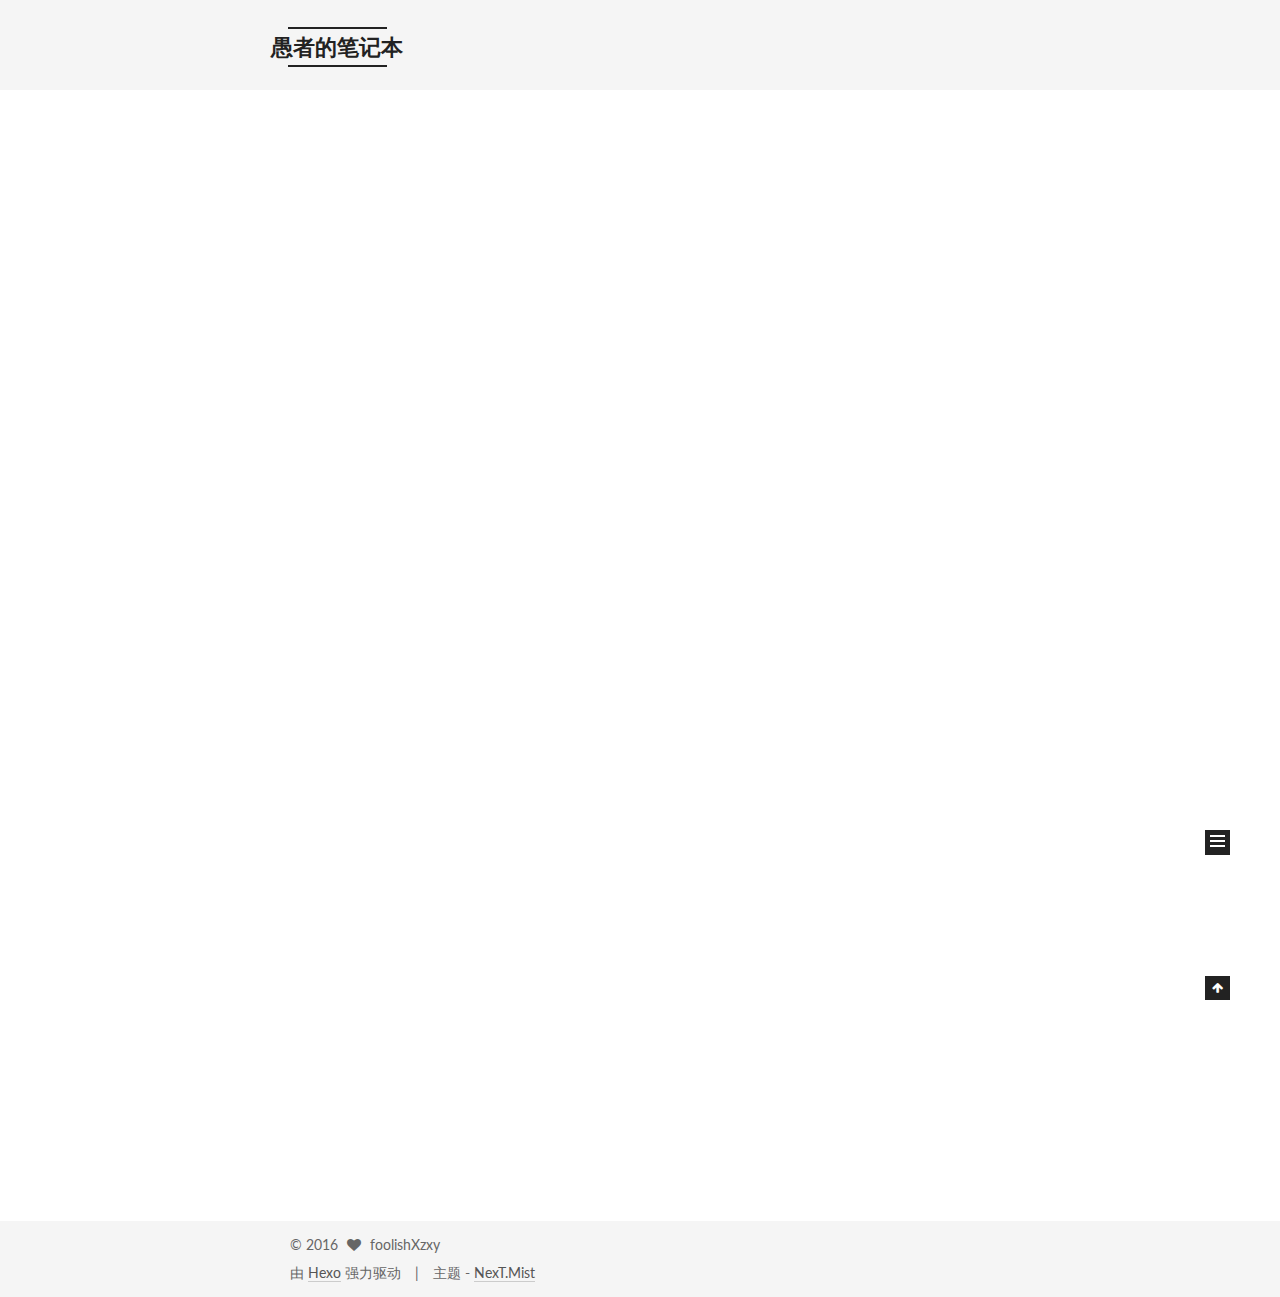
==== commit a8ebb3cc: "站点更新:2016-09-04 21/14/24" ====
--- a/index.html
+++ b/index.html
@@ -270,8 +270,8 @@
             
               
                 
-                <a class="post-title-link" href="/2016/09/05/first/" itemprop="url">
-                  first
+                <a class="post-title-link" href="/2016/09/04/hello-world/" itemprop="url">
+                  Hello World
                 </a>
               
             
@@ -284,7 +284,7 @@
               <i class="fa fa-calendar-o"></i>
             </span>
             <span class="post-meta-item-text">发表于</span>
-            <time itemprop="dateCreated" datetime="2016-09-04T16:56:39Z" content="2016-09-04">
+            <time itemprop="dateCreated" datetime="2016-09-04T13:13:33Z" content="2016-09-04">
               2016-09-04
             </time>
           </span>
@@ -314,7 +314,16 @@
       
         
           
-            
+            <p>Welcome to <a href="https://hexo.io/" target="_blank" rel="external">Hexo</a>! This is your very first post. Check <a href="https://hexo.io/docs/" target="_blank" rel="external">documentation</a> for more info. If you get any problems when using Hexo, you can find the answer in <a href="https://hexo.io/docs/troubleshooting.html" target="_blank" rel="external">troubleshooting</a> or you can ask me on <a href="https://github.com/hexojs/hexo/issues" target="_blank" rel="external">GitHub</a>.</p>
+<h2 id="Quick-Start"><a href="#Quick-Start" class="headerlink" title="Quick Start"></a>Quick Start</h2><h3 id="Create-a-new-post"><a href="#Create-a-new-post" class="headerlink" title="Create a new post"></a>Create a new post</h3><figure class="highlight bash"><table><tr><td class="gutter"><pre><div class="line">1</div></pre></td><td class="code"><pre><div class="line">$ hexo new <span class="string">"My New Post"</span></div></pre></td></tr></table></figure>
+<p>More info: <a href="https://hexo.io/docs/writing.html" target="_blank" rel="external">Writing</a></p>
+<h3 id="Run-server"><a href="#Run-server" class="headerlink" title="Run server"></a>Run server</h3><figure class="highlight bash"><table><tr><td class="gutter"><pre><div class="line">1</div></pre></td><td class="code"><pre><div class="line">$ hexo server</div></pre></td></tr></table></figure>
+<p>More info: <a href="https://hexo.io/docs/server.html" target="_blank" rel="external">Server</a></p>
+<h3 id="Generate-static-files"><a href="#Generate-static-files" class="headerlink" title="Generate static files"></a>Generate static files</h3><figure class="highlight bash"><table><tr><td class="gutter"><pre><div class="line">1</div></pre></td><td class="code"><pre><div class="line">$ hexo generate</div></pre></td></tr></table></figure>
+<p>More info: <a href="https://hexo.io/docs/generating.html" target="_blank" rel="external">Generating</a></p>
+<h3 id="Deploy-to-remote-sites"><a href="#Deploy-to-remote-sites" class="headerlink" title="Deploy to remote sites"></a>Deploy to remote sites</h3><figure class="highlight bash"><table><tr><td class="gutter"><pre><div class="line">1</div></pre></td><td class="code"><pre><div class="line">$ hexo deploy</div></pre></td></tr></table></figure>
+<p>More info: <a href="https://hexo.io/docs/deployment.html" target="_blank" rel="external">Deployment</a></p>
+
           
         
       
--- a/css/main.css
+++ b/css/main.css
@@ -1548,7 +1548,7 @@
   width: 4px;
   height: 4px;
   border-radius: 50%;
-  background: #2effd5;
+  background: #e5f25c;
 }
 .links-of-blogroll {
   font-size: 13px;
